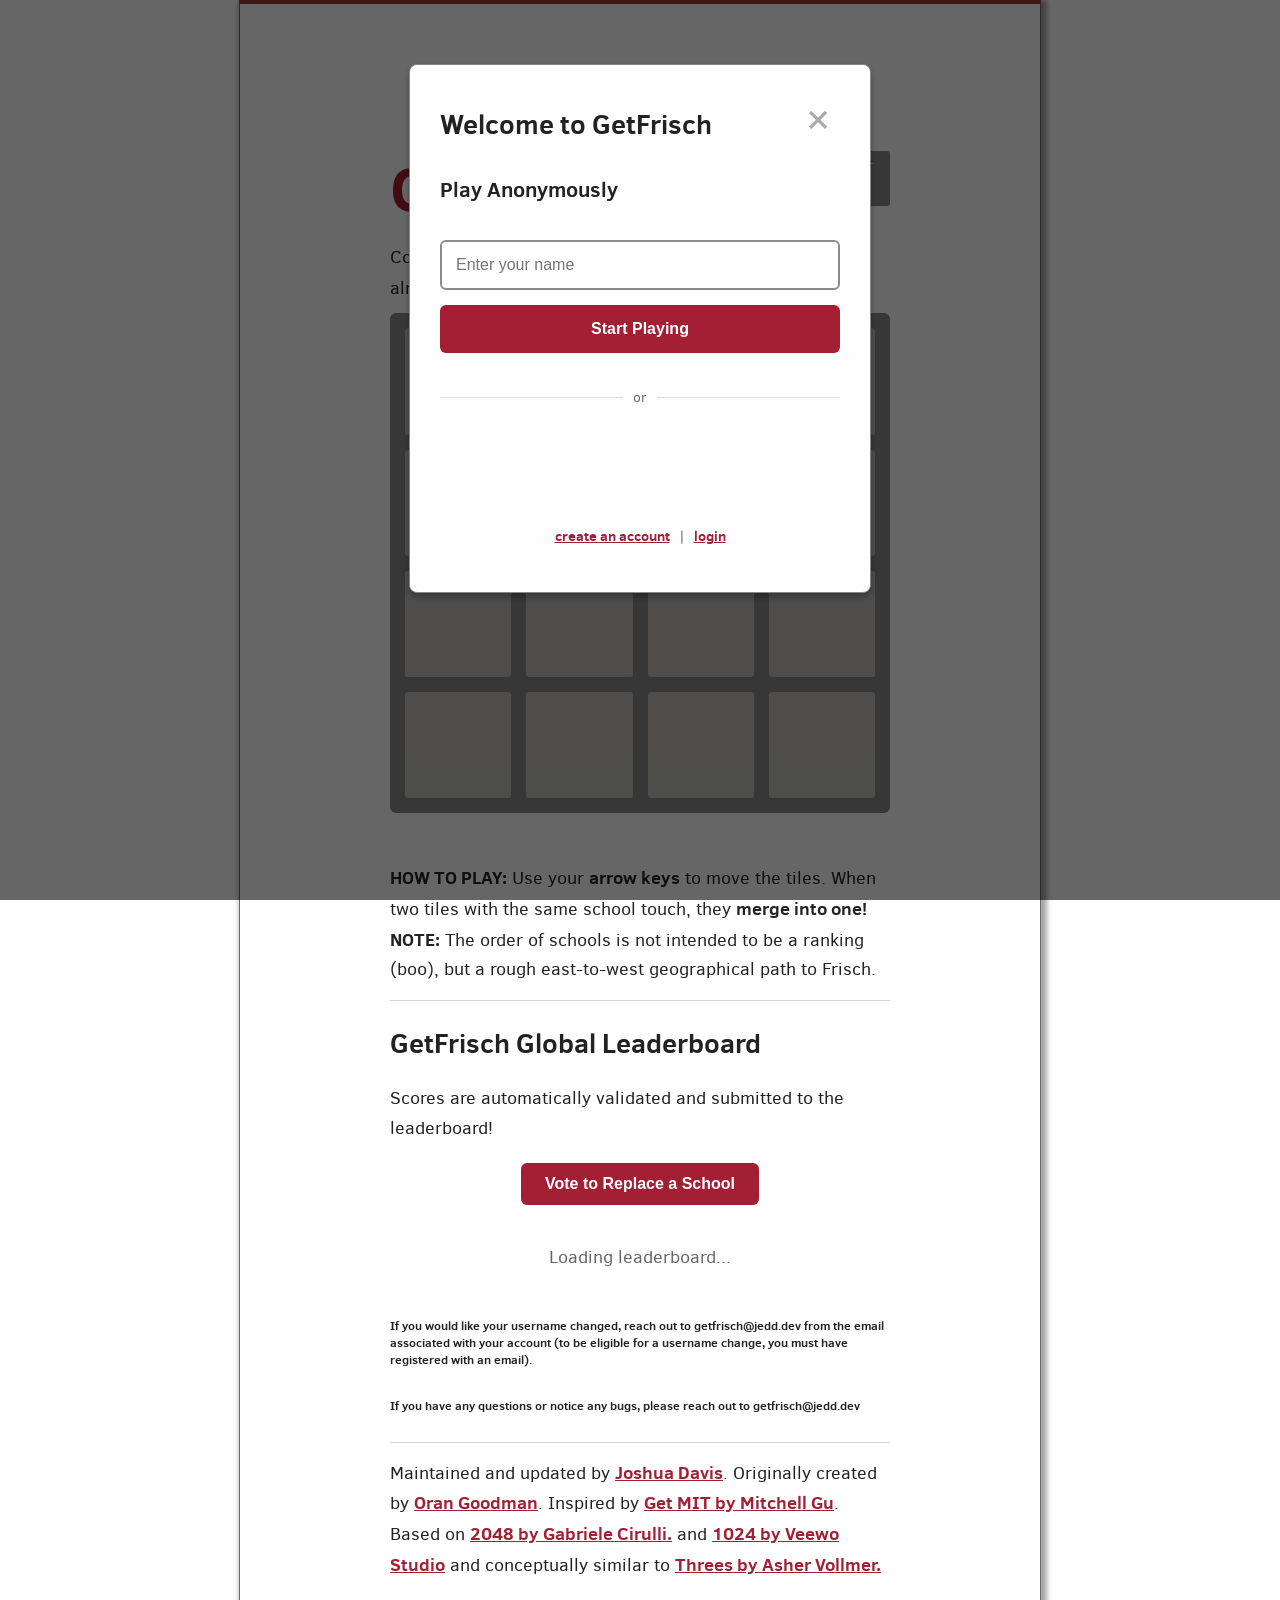
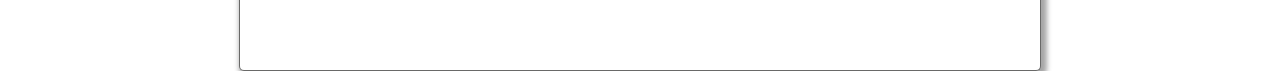
==== client/index.html @ 37ba83a3 "Add OpenGraph, Twitter Card meta tags and web app manifest Enable rich social sharing previews on Fa" ====
<!DOCTYPE html>
<html>
<head>
  <!-- Google tag (gtag.js) -->
  <script async src="https://www.googletagmanager.com/gtag/js?id=G-4Y07EC3TPZ"></script>

  <script>
    window.dataLayer = window.dataLayer || [];
    function gtag(){dataLayer.push(arguments);}
    gtag('js', new Date());

    gtag('config', 'G-4Y07EC3TPZ');
  </script>

  <meta charset="utf-8">
  <title>GetFrisch!</title>

  <!-- Primary Meta Tags -->
  <meta name="title" content="GetFrisch! - The Yeshiva League 2048 Game">
  <meta name="description" content="Combine Yeshiva League high schools in this 2048-style puzzle game. Merge tiles to reach the almighty Frisch! Compete on the leaderboard against other players.">
  <meta name="theme-color" content="#A31F34">

  <!-- Open Graph / Facebook -->
  <meta property="og:type" content="website">
  <meta property="og:url" content="https://getfrisch.com/">
  <meta property="og:title" content="GetFrisch! - The Yeshiva League 2048 Game">
  <meta property="og:description" content="Combine Yeshiva League high schools in this 2048-style puzzle game. Merge tiles to reach the almighty Frisch! Compete on the leaderboard.">
  <meta property="og:image" content="https://getfrisch.com/meta/og-image.png">
  <meta property="og:image:width" content="1200">
  <meta property="og:image:height" content="630">
  <meta property="og:image:alt" content="GetFrisch game board showing Yeshiva League school tiles in a 2048-style grid">
  <meta property="og:site_name" content="GetFrisch!">

  <!-- Twitter -->
  <meta property="twitter:card" content="summary_large_image">
  <meta property="twitter:url" content="https://getfrisch.com/">
  <meta property="twitter:title" content="GetFrisch! - The Yeshiva League 2048 Game">
  <meta property="twitter:description" content="Combine Yeshiva League high schools in this 2048-style puzzle game. Merge tiles to reach the almighty Frisch!">
  <meta property="twitter:image" content="https://getfrisch.com/meta/og-image.png">

  <link href="style/main.css" rel="stylesheet" type="text/css">
  <link rel="icon" type="image/x-icon" href="favicon.ico">
  <link rel="icon" type="image/png" sizes="192x192" href="meta/icon-192.png">
  <link rel="apple-touch-icon" sizes="180x180" href="meta/cougar.png">
  <link rel="manifest" href="site.webmanifest">
  <meta name="apple-mobile-web-app-capable" content="yes">

  <meta name="HandheldFriendly" content="True">
  <meta name="MobileOptimized" content="320">
  <meta name="viewport" content="width=device-width, initial-scale=1.0, maximum-scale=1.0, user-scalable=no, minimal-ui">
  <meta name="format-detection" content="telephone=no">

  <!-- Google Sign-In -->
  <script src="https://accounts.google.com/gsi/client" async defer></script>

  <style>
    /* Auth Modal Styles */
    .modal {
      display: none;
      position: fixed;
      z-index: 10000;
      left: 0;
      top: 0;
      width: 100%;
      height: 100%;
      overflow: auto;
      background-color: rgba(0,0,0,0.6);
      -webkit-overflow-scrolling: touch;
    }

    .modal-content {
      background-color: #fefefe;
      margin: 5% auto;
      padding: 30px;
      border: 1px solid #888;
      border-radius: 8px;
      width: 90%;
      max-width: 400px;
      box-shadow: 0 4px 6px rgba(0,0,0,0.3);
      max-height: 90vh;
      overflow-y: auto;
    }

    @media screen and (max-width: 520px) {
      .modal-content {
        margin: 2% auto;
        padding: 20px;
        width: 95%;
        max-height: 95vh;
      }
    }

    .close {
      color: #aaa;
      float: right;
      font-size: 32px;
      font-weight: bold;
      cursor: pointer;
      line-height: 20px;
      min-width: 44px;
      min-height: 44px;
      display: flex;
      align-items: center;
      justify-content: center;
    }

    .close:hover,
    .close:focus {
      color: #000;
    }

    @media screen and (max-width: 520px) {
      .close {
        font-size: 36px;
        min-width: 48px;
        min-height: 48px;
      }
    }

    .auth-form {
      display: flex;
      flex-direction: column;
      gap: 15px;
    }

    .auth-form input {
      padding: 14px;
      border: 2px solid #8A8B8C;
      border-radius: 6px;
      font-size: 16px;
      min-height: 44px;
      box-sizing: border-box;
    }

    .auth-form button {
      padding: 14px;
      background-color: #A31F34;
      color: white;
      border: none;
      border-radius: 6px;
      font-size: 16px;
      cursor: pointer;
      font-weight: bold;
      min-height: 48px;
      transition: background-color 0.2s;
    }

    .auth-form button:hover {
      background-color: #8A1829;
    }

    @media screen and (max-width: 520px) {
      .auth-form input {
        padding: 12px;
        font-size: 16px;
      }

      .auth-form button {
        padding: 14px;
        font-size: 16px;
      }

      .auth-form h3 {
        font-size: 20px;
        margin-top: 10px;
      }
    }

    .auth-toggle {
      text-align: center;
      margin-top: 15px;
      color: #666;
      font-size: 14px;
      line-height: 1.6;
    }

    .auth-toggle a {
      color: #A31F34;
      cursor: pointer;
      text-decoration: underline;
      padding: 5px;
      display: inline-block;
    }

    @media screen and (max-width: 520px) {
      .auth-toggle {
        font-size: 15px;
        line-height: 2;
      }

      .auth-toggle a {
        padding: 8px;
      }
    }

    .user-info {
      display: none;
      padding: 12px;
      background-color: rgba(238, 228, 218, 0.8);
      border-radius: 6px;
      margin-bottom: 15px;
      text-align: center;
    }

    .user-info-content {
      display: flex;
      align-items: center;
      justify-content: center;
      gap: 15px;
      flex-wrap: wrap;
    }

    .user-name-section {
      display: flex;
      align-items: center;
      gap: 5px;
    }

    .user-buttons-section {
      display: flex;
      gap: 10px;
    }

    .user-info .username {
      font-weight: bold;
      color: #A31F34;
      font-size: 16px;
    }

    .user-info .verified-badge {
      color: #4CAF50;
      margin-left: 5px;
    }

    .user-info button {
      padding: 6px 14px;
      background-color: #8A8B8C;
      color: white;
      border: none;
      border-radius: 4px;
      cursor: pointer;
      font-size: 14px;
      transition: background-color 0.2s;
    }

    .user-info button:hover {
      background-color: #6A6B6C;
    }

    .auth-buttons {
      display: flex;
      gap: 10px;
      justify-content: center;
      margin-bottom: 15px;
      flex-wrap: wrap;
    }

    .auth-buttons button {
      padding: 10px 20px;
      background-color: #A31F34;
      color: white;
      border: none;
      border-radius: 6px;
      cursor: pointer;
      font-size: 16px;
      font-weight: 600;
      transition: background-color 0.2s;
      min-height: 44px;
      min-width: 120px;
    }

    .auth-buttons button:hover {
      background-color: #8A1829;
    }

    @media screen and (max-width: 520px) {
      .user-info {
        font-size: 14px;
        padding: 10px;
      }

      .user-info-content {
        flex-direction: column;
        gap: 10px;
      }

      .user-name-section {
        width: 100%;
        justify-content: center;
      }

      .user-buttons-section {
        width: 100%;
        justify-content: center;
      }

      .user-info .username {
        font-size: 14px;
      }

      .user-info button {
        padding: 8px 12px;
        font-size: 13px;
      }

      .auth-buttons button {
        font-size: 14px;
        padding: 12px 18px;
      }
    }

    .error-message {
      color: #d32f2f;
      font-size: 14px;
      margin-top: 10px;
      text-align: center;
    }

    .leaderboard-table {
      width: 100%;
      border-collapse: collapse;
      margin-top: 20px;
    }

    .leaderboard-table th,
    .leaderboard-table td {
      padding: 12px;
      text-align: left;
      border-bottom: 1px solid #ddd;
      white-space: nowrap;
    }

    .leaderboard-table th {
      background-color: #A31F34;
      color: white;
      font-weight: bold;
    }

    .leaderboard-table tr:hover {
      background-color: #f5f5f5;
    }

    .leaderboard-table .rank {
      font-weight: bold;
      color: #A31F34;
    }

    .leaderboard-table .verified {
      color: #4CAF50;
      font-size: 12px;
      display: inline;
      margin-left: 4px;
    }

    .leaderboard-table .player-name {
      display: inline-flex;
      align-items: center;
      gap: 4px;
      flex-wrap: nowrap;
    }

    .leaderboard-table .best-tile {
      font-weight: 600;
      color: #A31F34;
      white-space: nowrap;
    }

    #leaderboard-container {
      margin-top: 20px;
      max-height: 500px;
      overflow-y: auto;
    }

    .loading {
      text-align: center;
      padding: 20px;
      color: #666;
    }

    /* Google Sign-In Styles */
    .auth-divider {
      display: flex;
      align-items: center;
      text-align: center;
      margin: 20px 0;
      color: #666;
    }

    .auth-divider::before,
    .auth-divider::after {
      content: '';
      flex: 1;
      border-bottom: 1px solid #ddd;
    }

    .auth-divider span {
      padding: 0 10px;
      font-size: 14px;
    }

    .google-signin-container {
      display: flex;
      justify-content: center;
      align-items: center;
      margin: 0;
      min-height: 48px;
      width: 100%;
    }

    /* Ensure Google button is sized properly and centered */
    .google-signin-container > div {
      width: 100% !important;
      max-width: 100% !important;
      height: 48px !important;
      display: flex !important;
      justify-content: center !important;
      align-items: center !important;
    }

    /* Force Google button iframe to fill container */
    .google-signin-container iframe {
      width: 100% !important;
      max-width: 100% !important;
      min-width: 100% !important;
      height: 48px !important;
      min-height: 48px !important;
    }

    /* Ensure the inner button element stretches full width */
    .google-signin-container div[role="button"] {
      width: 100% !important;
      max-width: 100% !important;
    }

    @media screen and (max-width: 520px) {
      .google-signin-container {
        margin: 0;
      }
    }

    /* Prevent double-tap zoom on buttons for mobile Safari */
    button, a, .close {
      touch-action: manipulation;
      -webkit-tap-highlight-color: rgba(0,0,0,0.1);
    }

    /* Smooth scrolling for modal on iOS */
    @supports (-webkit-overflow-scrolling: touch) {
      .modal-content {
        -webkit-overflow-scrolling: touch;
      }
    }
  </style>
</head>
<body>
  <!-- Auth Modal -->
  <div id="authModal" class="modal">
    <div class="modal-content">
      <div style="overflow: auto; margin-bottom: 10px;">
        <span class="close" onclick="closeAuthModal()">&times;</span>
        <h2 id="authTitle" style="margin: 0; padding-top: 10px;">Welcome to GetFrisch</h2>
      </div>

      <div id="authForms">
        <!-- Anonymous Login Form -->
        <div id="anonymousForm" class="auth-form">
          <h3>Play Anonymously</h3>
          <input type="text" id="anonUsername" placeholder="Enter your name" required>
          <button onclick="loginAnonymous()">Start Playing</button>

          <div class="auth-divider"><span>or</span></div>

          <div class="google-signin-container">
            <div id="googleButtonAnon"></div>
          </div>

          <div class="auth-toggle">
            <a onclick="showRegisterForm()">create an account</a> | <a onclick="showLoginForm()">login</a>
          </div>
        </div>

        <!-- Login Form -->
        <div id="loginForm" class="auth-form" style="display: none;">
          <h3>Login</h3>
          <input type="text" id="loginUsername" placeholder="Username" required>
          <input type="password" id="loginPassword" placeholder="Password" required>
          <button onclick="login()">Login</button>

          <div class="auth-divider"><span>or</span></div>

          <div class="google-signin-container">
            <div id="googleButtonLogin"></div>
          </div>

          <div class="auth-toggle">
            <a onclick="showAnonymousForm()">Play anonymously</a> | <a onclick="showRegisterForm()">Create account</a>
          </div>
        </div>

        <!-- Register Form -->
        <div id="registerForm" class="auth-form" style="display: none;">
          <h3>Create Account</h3>
          <input type="text" id="regUsername" placeholder="Username" required>
          <input type="email" id="regEmail" placeholder="Email (optional)">
          <input type="password" id="regPassword" placeholder="Password (min 6 chars)" required>
          <button onclick="register()">Create Account</button>

          <div class="auth-divider"><span>or</span></div>

          <div class="google-signin-container">
            <div id="googleButtonRegister"></div>
          </div>

          <div class="auth-toggle">
            <a onclick="showAnonymousForm()">Play anonymously</a> | <a onclick="showLoginForm()">Login</a>
          </div>
        </div>
      </div>

      <div id="authError" class="error-message"></div>
    </div>
  </div>

  <!-- Username Selection Modal for Google Sign-in -->
  <div id="usernameModal" class="modal" style="display: none;">
    <div class="modal-content">
      <h2>Choose Your Username</h2>
      <p style="color: #666; margin-bottom: 20px;">Welcome! Please choose a username for your account.</p>

      <div class="auth-form">
        <input type="text" id="googleUsername" placeholder="Enter username" required maxlength="20" onkeypress="if(event.key==='Enter') completeGoogleSignup()">
        <button onclick="completeGoogleSignup()">Continue</button>
        <div id="usernameError" class="error-message"></div>
      </div>
    </div>
  </div>

  <!-- School Selection Modal -->
  <div id="schoolModal" class="modal" style="display: none;">
    <div class="modal-content">
      <div style="overflow: auto; margin-bottom: 10px;">
        <span class="close" onclick="closeSchoolModal()">&times;</span>
        <h2 style="margin: 0; padding-top: 10px;">Set Your School</h2>
      </div>
      <p style="color: #666; margin-bottom: 20px;">This will be displayed on the leaderboard next to your name.</p>

      <div class="auth-form">
        <input type="text" id="schoolInput" placeholder="Enter your school name (max 15 chars)" maxlength="15" onkeypress="if(event.key==='Enter') saveSchool()">
        <button onclick="saveSchool()">Save</button>
        <button onclick="clearSchool()" style="background-color: #8A8B8C;">Clear School</button>
        <div id="schoolError" class="error-message"></div>
      </div>
    </div>
  </div>

  <div class="container">
    <!-- User Info Bar -->
    <div id="userInfo" class="user-info"></div>

    <div id="authButtons" class="auth-buttons">
      <button onclick="showAuthModal()">Login / Register</button>
    </div>

    <div class="heading">
      <h1 class="title">GetFrisch</h1>
      <div class="scores-container">
        <div class="score-container">0</div>
        <div class="best-container">0</div>
      </div>
    </div>
    <p class="game-intro">Combine other Yeshiva League High Schools to reach the <span onclick="document.body.style.background='url(img/petey.png)';">almighty <strong>Frisch!</strong></span></p>

    <div class="game-container" id="game">
      <div class="game-message">
        <p></p>
        <div class="lower">
	        <a class="keep-playing-button">Keep going</a>
          <a class="retry-button">Try again</a>
        </div>
      </div>

      <div class="grid-container">
        <div class="grid-row">
          <div class="grid-cell"></div>
          <div class="grid-cell"></div>
          <div class="grid-cell"></div>
          <div class="grid-cell"></div>
        </div>
        <div class="grid-row">
          <div class="grid-cell"></div>
          <div class="grid-cell"></div>
          <div class="grid-cell"></div>
          <div class="grid-cell"></div>
        </div>
        <div class="grid-row">
          <div class="grid-cell"></div>
          <div class="grid-cell"></div>
          <div class="grid-cell"></div>
          <div class="grid-cell"></div>
        </div>
        <div class="grid-row">
          <div class="grid-cell"></div>
          <div class="grid-cell"></div>
          <div class="grid-cell"></div>
          <div class="grid-cell"></div>
        </div>
      </div>

      <div class="tile-container">

      </div>
    </div>

    <p class="game-explanation">
      <strong class="important">How to play:</strong> Use your <strong>arrow keys</strong> to move the tiles. When two tiles with the same school touch, they <strong>merge into one!</strong>
      <br><strong class="important">Note:</strong> The order of schools is not intended to be a ranking (boo), but a rough east-to-west geographical path to Frisch.
    </p>
    <hr>
	  <h2 id="leaderboard-title">GetFrisch Global Leaderboard</h2>
	  <p>Scores are automatically validated and submitted to the leaderboard!</p>
	  <div style="text-align: center; margin: 20px 0;">
	    <button onclick="window.open('https://docs.google.com/forms/d/e/1FAIpQLSeSS8AC_Z0FrtSu4qS28rapr0WfIA7chX62vTNu-aUeAw3KYw/viewform?usp=dialog', '_blank')" style="padding: 12px 24px; background-color: #A31F34; color: white; border: none; border-radius: 6px; cursor: pointer; font-size: 16px; font-weight: 600; transition: background-color 0.2s;" onmouseover="this.style.backgroundColor='#8A1829'" onmouseout="this.style.backgroundColor='#A31F34'">Vote to Replace a School</button>
	  </div>
	  <div id="leaderboard-container">
	    <div class="loading">Loading leaderboard...</div>
	  </div>
      <h6>If you would like your username changed, reach out to getfrisch@jedd.dev from the email associated with your account (to be eligible for a username change, you must have registered with an email).</h6>
      <h6>If you have any questions or notice any bugs, please reach out to getfrisch@jedd.dev</h6>

    <hr>
    <p>
    Maintained and updated by <a href="https://github.com/JJJed">Joshua Davis</a>. Originally created by <a href="https://github.com/Oran-G">Oran Goodman</a>. Inspired by <a href="https://mitchgu.github.io/GetMIT/">Get MIT by Mitchell Gu</a>. Based on <a href="http://gabrielecirulli.com" target="_blank">2048 by Gabriele Cirulli.</a> and <a href="https://itunes.apple.com/us/app/1024!/id823499224" target="_blank">1024 by Veewo Studio</a> and conceptually similar to <a href="http://asherv.com/threes/" target="_blank">Threes by Asher Vollmer.</a>
    </p>
  </div>

  <!-- Socket.io for real-time leaderboard -->
  <script src="https://cdn.socket.io/4.5.4/socket.io.min.js"></script>

  <!-- Original game scripts -->
  <script src="js/animframe_polyfill.js"></script>
  <script src="js/tile_customizer.js"></script>
  <script src="js/keyboard_input_manager.js"></script>
  <script src="js/html_actuator.js"></script>
  <script src="js/grid.js"></script>
  <script src="js/tile.js"></script>
  <script src="js/local_score_manager.js"></script>
  <script src="js/account_score_manager.js"></script>

  <!-- New API client -->
  <script src="js/api_client.js"></script>

  <!-- Modified game manager -->
  <script src="js/game_manager.js"></script>
  <script src="js/application.js"></script>

  <!-- Remote Logger for debugging -->
  <script src="js/remote_logger.js"></script>

  <!-- Auth and Leaderboard handling -->
  <script src="js/auth_handler.js"></script>
  <script src="js/leaderboard_handler.js"></script>

  <!-- Debug utilities (for testing) - DISABLED IN PRODUCTION -->
  <!-- <script src="js/debug_utils.js"></script> -->
</body>
</html>
---- client/style/main.css ----
@import url(fonts/clear-sans.css);
html, body {
  margin: 0;
  padding: 0;
  background: url(https://scontent-a.xx.fbcdn.net/hphotos-prn2/t31.0-8/1502678_10100298599491097_828497142_o.jpg);
  background-attachment: fixed;
  -webkit-background-size: cover;
  -moz-background-size: cover;
  -o-background-size: cover;
  background-size: cover;
  color: black;
  color: #222;
  font-family: "Clear Sans", "Helvetica Neue", Arial, sans-serif;
  font-size: 18px; }

.heading:after {
  content: "";
  display: block;
  clear: both; }

h1.title {
  font-size: 64px;
  font-weight: bold;
  color: #A31F34;
  margin: 0;
  display: block;
  float: left; }

@-webkit-keyframes move-up {
  0% {
    top: 25px;
    opacity: 1; }

  100% {
    top: -50px;
    opacity: 0; } }

@-moz-keyframes move-up {
  0% {
    top: 25px;
    opacity: 1; }

  100% {
    top: -50px;
    opacity: 0; } }

@keyframes move-up {
  0% {
    top: 25px;
    opacity: 1; }

  100% {
    top: -50px;
    opacity: 0; } }

.scores-container {
  float: right;
  text-align: right; }

.score-container, .best-container {
  position: relative;
  display: inline-block;
  background: #8A8B8C;
  padding: 15px 25px;
  font-size: 20px;
  height: 25px;
  line-height: 47px;
  font-weight: bold;
  border-radius: 3px;
  color: white;
  margin-top: 8px;
  text-align: center; }
  .score-container:after, .best-container:after {
    position: absolute;
    width: 100%;
    top: 10px;
    left: 0;
    text-transform: uppercase;
    font-size: 13px;
    line-height: 13px;
    text-align: center;
    color: #eee4da; }
  .score-container .score-addition, .best-container .score-addition {
    position: absolute;
    right: 30px;
    color: red;
    font-size: 25px;
    line-height: 25px;
    font-weight: bold;
    color: rgba(119, 110, 101, 0.9);
    z-index: 100;
    -webkit-animation: move-up 600ms ease-in;
    -moz-animation: move-up 600ms ease-in;
    animation: move-up 600ms ease-in;
    -webkit-animation-fill-mode: both;
    -moz-animation-fill-mode: both;
    animation-fill-mode: both; }

.score-container:after {
  content: "Score"; }

.best-container:after {
  content: "Best"; }

p {
  margin-top: 0;
  margin-bottom: 10px;
  line-height: 1.65; }

a {
  color: #A31F34;
  font-weight: bold;
  text-decoration: underline;
  cursor: pointer; }

strong.important {
  text-transform: uppercase; }

hr {
  border: none;
  border-bottom: 1px solid #d8d4d0;
  margin: 15px 0; }

.container {
  padding: 80px 150px;
  background: #fff;
  border: 1px solid #696968;
  border-top: 4px solid #9d3c3c;
  border-radius: 0px 0px 5px 5px;
  -moz-border-radius: 0px 0px 5px 5px;
  -webkit-box-shadow: 3px 3px 5px 3px rgba(0, 0, 0, 0.35);
  box-shadow: 3px 3px 5px 3px rgba(0, 0, 0, 0.35);
  width: 90%;
  margin: 0 auto;
  max-width: 500px;}

@-webkit-keyframes fade-in {
  0% {
    opacity: 0; }

  100% {
    opacity: 1; } }

@-moz-keyframes fade-in {
  0% {
    opacity: 0; }

  100% {
    opacity: 1; } }

@keyframes fade-in {
  0% {
    opacity: 0; }

  100% {
    opacity: 1; } }

.game-container {
  position: relative;
  padding: 15px;
  cursor: default;
  -webkit-touch-callout: none;
  -webkit-user-select: none;
  -moz-user-select: none;
  background: #8A8B8C;
  border-radius: 6px;
  width: 500px;
  height: 500px;
  -webkit-box-sizing: border-box;
  -moz-box-sizing: border-box;
  box-sizing: border-box; }
  .game-container .game-message {
    display: none;
    position: absolute;
    top: 0;
    right: 0;
    bottom: 0;
    left: 0;
    background: rgba(238, 228, 218, 0.5);
    z-index: 100;
    text-align: center;
    -webkit-animation: fade-in 800ms ease 1200ms;
    -moz-animation: fade-in 800ms ease 1200ms;
    animation: fade-in 800ms ease 1200ms;
    -webkit-animation-fill-mode: both;
    -moz-animation-fill-mode: both;
    animation-fill-mode: both; }
    .game-container .game-message p {
      font-size: 60px;
      font-weight: bold;
      height: 60px;
      line-height: 60px;
      margin-top: 222px; }
    .game-container .game-message .lower {
      display: block;
      margin-top: 59px; }
    .game-container .game-message a {
      display: inline-block;
      background: #8f7a66;
      border-radius: 3px;
      padding: 0 20px;
      text-decoration: none;
      color: #f9f6f2;
      height: 40px;
      line-height: 42px;
      margin-left: 9px; }
      .game-container .game-message a.keep-playing-button {
        display: none; }
    .game-container .game-message.game-won {
      background: rgba(237, 194, 46, 0.5);
      color: #f9f6f2; }
      .game-container .game-message.game-won a.keep-playing-button {
        display: inline-block; }
    .game-container .game-message.game-won, .game-container .game-message.game-over {
      display: block; }

.grid-container {
  position: absolute;
  z-index: 1; }

.grid-row {
  margin-bottom: 15px; }
  .grid-row:last-child {
    margin-bottom: 0; }
  .grid-row:after {
    content: "";
    display: block;
    clear: both; }

.grid-cell {
  width: 106.25px;
  height: 106.25px;
  margin-right: 15px;
  float: left;
  border-radius: 3px;
  background: #C2C0BF; }
  .grid-cell:last-child {
    margin-right: 0; }

.tile-container {
  position: absolute;
  z-index: 2; }

.tile, .tile .tile-inner {
  width: 107px;
  height: 107px;
  line-height: 116.25px; }
.tile.tile-position-1-1 {
  -webkit-transform: translate(0px, 0px);
  -moz-transform: translate(0px, 0px);
  transform: translate(0px, 0px); }
.tile.tile-position-1-2 {
  -webkit-transform: translate(0px, 121px);
  -moz-transform: translate(0px, 121px);
  transform: translate(0px, 121px); }
.tile.tile-position-1-3 {
  -webkit-transform: translate(0px, 242px);
  -moz-transform: translate(0px, 242px);
  transform: translate(0px, 242px); }
.tile.tile-position-1-4 {
  -webkit-transform: translate(0px, 363px);
  -moz-transform: translate(0px, 363px);
  transform: translate(0px, 363px); }
.tile.tile-position-2-1 {
  -webkit-transform: translate(121px, 0px);
  -moz-transform: translate(121px, 0px);
  transform: translate(121px, 0px); }
.tile.tile-position-2-2 {
  -webkit-transform: translate(121px, 121px);
  -moz-transform: translate(121px, 121px);
  transform: translate(121px, 121px); }
.tile.tile-position-2-3 {
  -webkit-transform: translate(121px, 242px);
  -moz-transform: translate(121px, 242px);
  transform: translate(121px, 242px); }
.tile.tile-position-2-4 {
  -webkit-transform: translate(121px, 363px);
  -moz-transform: translate(121px, 363px);
  transform: translate(121px, 363px); }
.tile.tile-position-3-1 {
  -webkit-transform: translate(242px, 0px);
  -moz-transform: translate(242px, 0px);
  transform: translate(242px, 0px); }
.tile.tile-position-3-2 {
  -webkit-transform: translate(242px, 121px);
  -moz-transform: translate(242px, 121px);
  transform: translate(242px, 121px); }
.tile.tile-position-3-3 {
  -webkit-transform: translate(242px, 242px);
  -moz-transform: translate(242px, 242px);
  transform: translate(242px, 242px); }
.tile.tile-position-3-4 {
  -webkit-transform: translate(242px, 363px);
  -moz-transform: translate(242px, 363px);
  transform: translate(242px, 363px); }
.tile.tile-position-4-1 {
  -webkit-transform: translate(363px, 0px);
  -moz-transform: translate(363px, 0px);
  transform: translate(363px, 0px); }
.tile.tile-position-4-2 {
  -webkit-transform: translate(363px, 121px);
  -moz-transform: translate(363px, 121px);
  transform: translate(363px, 121px); }
.tile.tile-position-4-3 {
  -webkit-transform: translate(363px, 242px);
  -moz-transform: translate(363px, 242px);
  transform: translate(363px, 242px); }
.tile.tile-position-4-4 {
  -webkit-transform: translate(363px, 363px);
  -moz-transform: translate(363px, 363px);
  transform: translate(363px, 363px); }

.tile {
  position: absolute;
  -webkit-transition: 100ms ease-in-out;
  -moz-transition: 100ms ease-in-out;
  transition: 100ms ease-in-out;
  -webkit-transition-property: -webkit-transform;
  -moz-transition-property: -moz-transform;
  transition-property: transform; }
  .tile .tile-inner {
    border-radius: 3px;
    background: #eee4da;
    text-align: center;
    font-weight: bold;
    z-index: 10;
    font-size: 55px; }
  .tile.tile-2 .tile-inner {
    background: #fff url('../img/drs.png');
    background-size: cover;
    box-shadow: 0 0 30px 10px rgba(243, 215, 116, 0), inset 0 0 0 1px rgba(255, 255, 255, 0); }
  .tile.tile-4 .tile-inner {
    background: #fff url('../img/ska.png');
    background-size: cover;
    box-shadow: 0 0 30px 10px rgba(243, 215, 116, 0), inset 0 0 0 1px rgba(255, 255, 255, 0); }
  .tile.tile-8 .tile-inner {
    background: #fff url('../img/haftr.jpg');
    background-size: cover; }
  .tile.tile-16 .tile-inner {
    background: #fff url('../img/heschel.png');
    background-size: cover; }
  .tile.tile-32 .tile-inner {
    background: #fff url('../img/mta.jpg');
    background-size: cover; }
  .tile.tile-64 .tile-inner {
    background: #fff url('../img/maayanot.png');
    background-size: cover; }
  .tile.tile-128 .tile-inner {
    background: #fff url('../img/tabc.png');
    background-size: cover;
    box-shadow: 0 0 30px 10px rgba(243, 215, 116, 0.2381), inset 0 0 0 1px rgba(255, 255, 255, 0.14286);
    font-size: 45px; }
    @media screen and (max-width: 520px) {
      .tile.tile-128 .tile-inner {
        font-size: 25px; } }
  .tile.tile-256 .tile-inner {
    background: #fff url('../img/kushner.jpg');
    background-size: cover;
    box-shadow: 0 0 30px 10px rgba(243, 215, 116, 0.31746), inset 0 0 0 1px rgba(255, 255, 255, 0.19048);
    font-size: 45px; }
    @media screen and (max-width: 520px) {
      .tile.tile-256 .tile-inner {
        font-size: 25px; } }
  .tile.tile-512 .tile-inner {
    background: #fff url('../img/sar.jpg');
    background-size: cover;
    box-shadow: 0 0 30px 10px rgba(243, 215, 116, 0.39683), inset 0 0 0 1px rgba(255, 255, 255, 0.2381);
    font-size: 45px; }
    @media screen and (max-width: 520px) {
      .tile.tile-512 .tile-inner {
        font-size: 25px; } }
  .tile.tile-1024 .tile-inner {
    background: #fff url('../img/ramaz.png');
    background-size: cover;
    box-shadow: 0 0 30px 10px rgba(243, 215, 116, 0.47619), inset 0 0 0 1px rgba(255, 255, 255, 0.28571);
    font-size: 35px; }
    @media screen and (max-width: 520px) {
      .tile.tile-1024 .tile-inner {
        font-size: 15px; } }
  .tile.tile-2048 .tile-inner {
    background: #fff url('../img/frisch.png');
    background-size: cover;
    box-shadow: 0 0 30px 10px rgba(243, 215, 116, 0.55556), inset 0 0 0 1px rgba(255, 255, 255, 0.33333);
    font-size: 35px; }
    @media screen and (max-width: 520px) {
      .tile.tile-2048 .tile-inner {
        font-size: 15px; } }
  .tile.tile-4096 .tile-inner {
    background: #fff url('../img/ciner.jpg');
    background-size: cover;
    box-shadow: 0 0 30px 10px rgba(243, 215, 116, 0.740746), inset 0 0 0 1px rgba(255, 255, 255, 0.44443);
    font-size: 35px; }
    @media screen and (max-width: 520px) {
      .tile.tile-4096 .tile-inner {
        font-size: 15px; } }
  .tile.tile-8192 .tile-inner {
    background: #fff url('../img/idf.jpg');
    background-size: cover;
    box-shadow: 0 0 30px 10px rgba(243, 215, 116, 0.987661), inset 0 0 0 1px rgba(255, 255, 255, 0.59257);
    font-size: 35px; }
    @media screen and (max-width: 520px) {
      .tile.tile-8192 .tile-inner {
        font-size: 15px; } }
  .tile.tile-super .tile-inner {
    background: #fff url('../img/israel.png');
    background-size: cover;
    font-size: 30px; }
    @media screen and (max-width: 520px) {
      .tile.tile-super .tile-inner {
        font-size: 10px; } }

@-webkit-keyframes appear {
  0% {
    opacity: 0;
    -webkit-transform: scale(0);
    -moz-transform: scale(0);
    transform: scale(0); }

  100% {
    opacity: 1;
    -webkit-transform: scale(1);
    -moz-transform: scale(1);
    transform: scale(1); } }

@-moz-keyframes appear {
  0% {
    opacity: 0;
    -webkit-transform: scale(0);
    -moz-transform: scale(0);
    transform: scale(0); }

  100% {
    opacity: 1;
    -webkit-transform: scale(1);
    -moz-transform: scale(1);
    transform: scale(1); } }

@keyframes appear {
  0% {
    opacity: 0;
    -webkit-transform: scale(0);
    -moz-transform: scale(0);
    transform: scale(0); }

  100% {
    opacity: 1;
    -webkit-transform: scale(1);
    -moz-transform: scale(1);
    transform: scale(1); } }

.tile-new .tile-inner {
  -webkit-animation: appear 200ms ease 100ms;
  -moz-animation: appear 200ms ease 100ms;
  animation: appear 200ms ease 100ms;
  -webkit-animation-fill-mode: backwards;
  -moz-animation-fill-mode: backwards;
  animation-fill-mode: backwards; }

@-webkit-keyframes pop {
  0% {
    -webkit-transform: scale(0);
    -moz-transform: scale(0);
    transform: scale(0); }

  50% {
    -webkit-transform: scale(1.2);
    -moz-transform: scale(1.2);
    transform: scale(1.2); }

  100% {
    -webkit-transform: scale(1);
    -moz-transform: scale(1);
    transform: scale(1); } }

@-moz-keyframes pop {
  0% {
    -webkit-transform: scale(0);
    -moz-transform: scale(0);
    transform: scale(0); }

  50% {
    -webkit-transform: scale(1.2);
    -moz-transform: scale(1.2);
    transform: scale(1.2); }

  100% {
    -webkit-transform: scale(1);
    -moz-transform: scale(1);
    transform: scale(1); } }

@keyframes pop {
  0% {
    -webkit-transform: scale(0);
    -moz-transform: scale(0);
    transform: scale(0); }

  50% {
    -webkit-transform: scale(1.2);
    -moz-transform: scale(1.2);
    transform: scale(1.2); }

  100% {
    -webkit-transform: scale(1);
    -moz-transform: scale(1);
    transform: scale(1); } }

.tile-merged .tile-inner {
  z-index: 20;
  -webkit-animation: pop 200ms ease 100ms;
  -moz-animation: pop 200ms ease 100ms;
  animation: pop 200ms ease 100ms;
  -webkit-animation-fill-mode: backwards;
  -moz-animation-fill-mode: backwards;
  animation-fill-mode: backwards; }

.game-intro {
  margin: 10px 0; }

.game-explanation {
  margin-top: 50px; }

@media screen and (max-width: 850px) {
  html, body {
    font-size: 15px; }

  body {
    padding: 0 20px; }

  h1.title {
    font-size: 36px;
    margin-top: 5px; }

  .container {
    width: 280px;
    margin: 0 auto;
    padding: 50px; }

  .score-container, .best-container {
    margin-top: 0;
    padding: 10px 8px;
    font-size: inherit;
    min-width: 40px; }

  .heading {
    margin-bottom: 10px; }

  .game-container {
    
    position: relative;
    padding: 10px;
    cursor: default;
    -webkit-touch-callout: none;
    -webkit-user-select: none;
    -moz-user-select: none;
    border-radius: 6px;
    width: 280px;
    height: 280px;
    -webkit-box-sizing: border-box;
    -moz-box-sizing: border-box;
    box-sizing: border-box; }
    .game-container .game-message {
      display: none;
      position: absolute;
      top: 0;
      right: 0;
      bottom: 0;
      left: 0;
      background: rgba(238, 228, 218, 0.5);
      z-index: 100;
      text-align: center;
      -webkit-animation: fade-in 800ms ease 1200ms;
      -moz-animation: fade-in 800ms ease 1200ms;
      animation: fade-in 800ms ease 1200ms;
      -webkit-animation-fill-mode: both;
      -moz-animation-fill-mode: both;
      animation-fill-mode: both; }
      .game-container .game-message p {
        font-size: 60px;
        font-weight: bold;
        height: 60px;
        line-height: 60px;
        margin-top: 222px; }
      .game-container .game-message .lower {
        display: block;
        margin-top: 59px; }
      .game-container .game-message a {
        display: inline-block;
        background: #8f7a66;
        border-radius: 3px;
        padding: 0 20px;
        text-decoration: none;
        color: #f9f6f2;
        height: 40px;
        line-height: 42px;
        margin-left: 9px; }
        .game-container .game-message a.keep-playing-button {
          display: none; }
      .game-container .game-message.game-won {
        background: rgba(237, 194, 46, 0.5);
        color: #f9f6f2; }
        .game-container .game-message.game-won a.keep-playing-button {
          display: inline-block; }
      .game-container .game-message.game-won, .game-container .game-message.game-over {
        display: block; }

  .grid-container {
    position: absolute;
    z-index: 1; }

  .grid-row {
    margin-bottom: 10px; }
    .grid-row:last-child {
      margin-bottom: 0; }
    .grid-row:after {
      content: "";
      display: block;
      clear: both; }

  .grid-cell {
    width: 57.5px;
    height: 57.5px;
    margin-right: 10px;
    float: left;
    border-radius: 3px; }
    .grid-cell:last-child {
      margin-right: 0; }

  .tile-container {
    position: absolute;
    z-index: 2; }

  .tile, .tile .tile-inner {
    width: 58px;
    height: 58px;
    line-height: 67.5px; }
  .tile.tile-position-1-1 {
    -webkit-transform: translate(0px, 0px);
    -moz-transform: translate(0px, 0px);
    transform: translate(0px, 0px); }
  .tile.tile-position-1-2 {
    -webkit-transform: translate(0px, 67px);
    -moz-transform: translate(0px, 67px);
    transform: translate(0px, 67px); }
  .tile.tile-position-1-3 {
    -webkit-transform: translate(0px, 135px);
    -moz-transform: translate(0px, 135px);
    transform: translate(0px, 135px); }
  .tile.tile-position-1-4 {
    -webkit-transform: translate(0px, 202px);
    -moz-transform: translate(0px, 202px);
    transform: translate(0px, 202px); }
  .tile.tile-position-2-1 {
    -webkit-transform: translate(67px, 0px);
    -moz-transform: translate(67px, 0px);
    transform: translate(67px, 0px); }
  .tile.tile-position-2-2 {
    -webkit-transform: translate(67px, 67px);
    -moz-transform: translate(67px, 67px);
    transform: translate(67px, 67px); }
  .tile.tile-position-2-3 {
    -webkit-transform: translate(67px, 135px);
    -moz-transform: translate(67px, 135px);
    transform: translate(67px, 135px); }
  .tile.tile-position-2-4 {
    -webkit-transform: translate(67px, 202px);
    -moz-transform: translate(67px, 202px);
    transform: translate(67px, 202px); }
  .tile.tile-position-3-1 {
    -webkit-transform: translate(135px, 0px);
    -moz-transform: translate(135px, 0px);
    transform: translate(135px, 0px); }
  .tile.tile-position-3-2 {
    -webkit-transform: translate(135px, 67px);
    -moz-transform: translate(135px, 67px);
    transform: translate(135px, 67px); }
  .tile.tile-position-3-3 {
    -webkit-transform: translate(135px, 135px);
    -moz-transform: translate(135px, 135px);
    transform: translate(135px, 135px); }
  .tile.tile-position-3-4 {
    -webkit-transform: translate(135px, 202px);
    -moz-transform: translate(135px, 202px);
    transform: translate(135px, 202px); }
  .tile.tile-position-4-1 {
    -webkit-transform: translate(202px, 0px);
    -moz-transform: translate(202px, 0px);
    transform: translate(202px, 0px); }
  .tile.tile-position-4-2 {
    -webkit-transform: translate(202px, 67px);
    -moz-transform: translate(202px, 67px);
    transform: translate(202px, 67px); }
  .tile.tile-position-4-3 {
    -webkit-transform: translate(202px, 135px);
    -moz-transform: translate(202px, 135px);
    transform: translate(202px, 135px); }
  .tile.tile-position-4-4 {
    -webkit-transform: translate(202px, 202px);
    -moz-transform: translate(202px, 202px);
    transform: translate(202px, 202px); }

  .game-container {
    margin-top: 20px; }

  .tile .tile-inner {
    font-size: 35px; }

  .game-message p {
    font-size: 30px !important;
    height: 30px !important;
    line-height: 30px !important;
    margin-top: 90px !important; }
  .game-message .lower {
    margin-top: 30px !important; } }
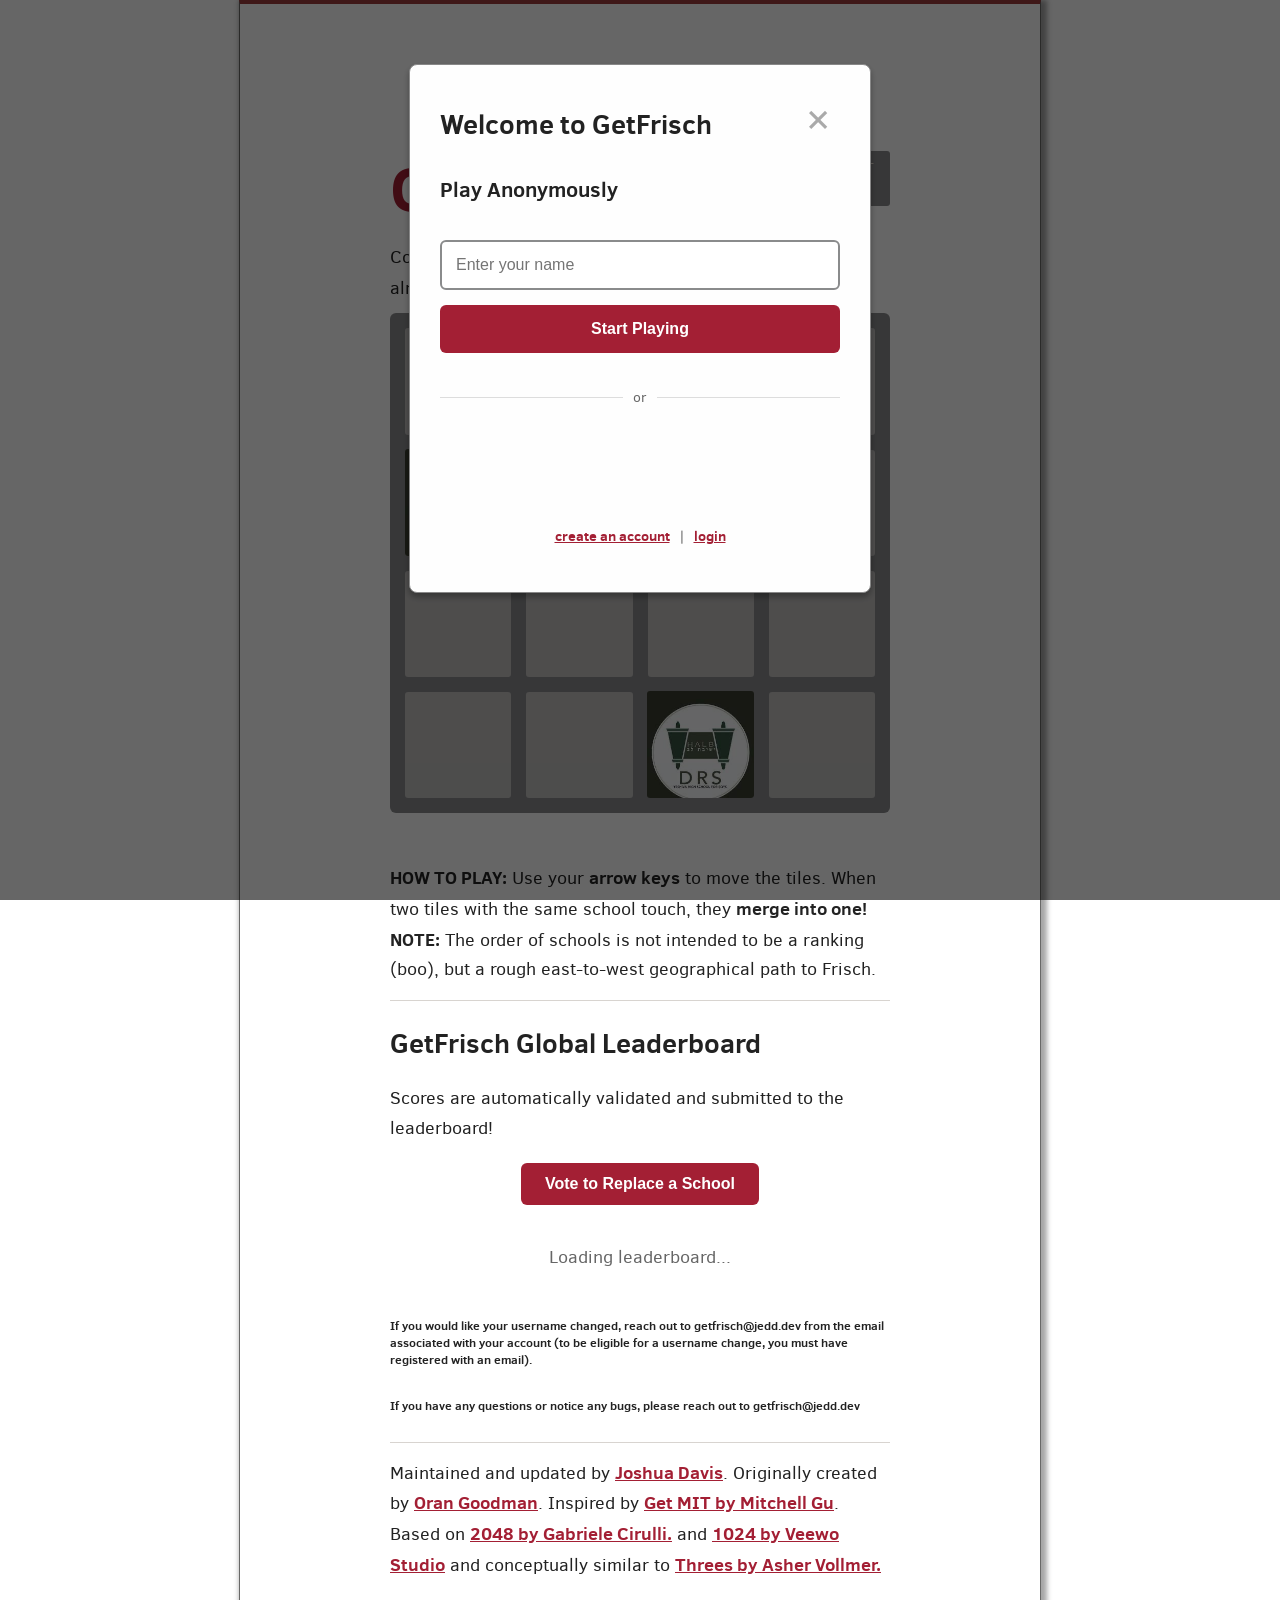
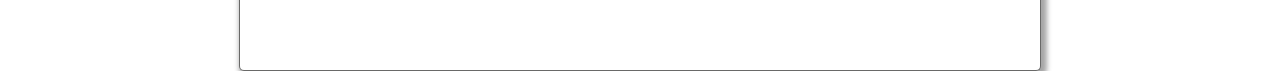
==== commit 624ee4b1: "Update OG meta tags: correct URL, title, and refreshed images - Change domain from getfrisch.com to " ====
--- a/client/index.html
+++ b/client/index.html
@@ -13,30 +13,30 @@
   </script>
 
   <meta charset="utf-8">
-  <title>GetFrisch!</title>
+  <title>GetFrisch! - Combine Schools in the Yeshiva League 2048 Game</title>
 
   <!-- Primary Meta Tags -->
-  <meta name="title" content="GetFrisch! - The Yeshiva League 2048 Game">
+  <meta name="title" content="GetFrisch! - Combine Schools in the Yeshiva League 2048 Game">
   <meta name="description" content="Combine Yeshiva League high schools in this 2048-style puzzle game. Merge tiles to reach the almighty Frisch! Compete on the leaderboard against other players.">
   <meta name="theme-color" content="#A31F34">
 
   <!-- Open Graph / Facebook -->
   <meta property="og:type" content="website">
-  <meta property="og:url" content="https://getfrisch.com/">
-  <meta property="og:title" content="GetFrisch! - The Yeshiva League 2048 Game">
+  <meta property="og:url" content="https://getfrisch.jedd.dev/">
+  <meta property="og:title" content="GetFrisch! - Combine Schools in the Yeshiva League 2048 Game">
   <meta property="og:description" content="Combine Yeshiva League high schools in this 2048-style puzzle game. Merge tiles to reach the almighty Frisch! Compete on the leaderboard.">
-  <meta property="og:image" content="https://getfrisch.com/meta/og-image.png">
+  <meta property="og:image" content="https://getfrisch.jedd.dev/meta/og-image.png">
   <meta property="og:image:width" content="1200">
   <meta property="og:image:height" content="630">
-  <meta property="og:image:alt" content="GetFrisch game board showing Yeshiva League school tiles in a 2048-style grid">
+  <meta property="og:image:alt" content="GetFrisch game board showing Yeshiva League school tiles in a 2048-style grid with a Play Now call to action">
   <meta property="og:site_name" content="GetFrisch!">
 
   <!-- Twitter -->
   <meta property="twitter:card" content="summary_large_image">
-  <meta property="twitter:url" content="https://getfrisch.com/">
-  <meta property="twitter:title" content="GetFrisch! - The Yeshiva League 2048 Game">
+  <meta property="twitter:url" content="https://getfrisch.jedd.dev/">
+  <meta property="twitter:title" content="GetFrisch! - Combine Schools in the Yeshiva League 2048 Game">
   <meta property="twitter:description" content="Combine Yeshiva League high schools in this 2048-style puzzle game. Merge tiles to reach the almighty Frisch!">
-  <meta property="twitter:image" content="https://getfrisch.com/meta/og-image.png">
+  <meta property="twitter:image" content="https://getfrisch.jedd.dev/meta/og-image.png">
 
   <link href="style/main.css" rel="stylesheet" type="text/css">
   <link rel="icon" type="image/x-icon" href="favicon.ico">
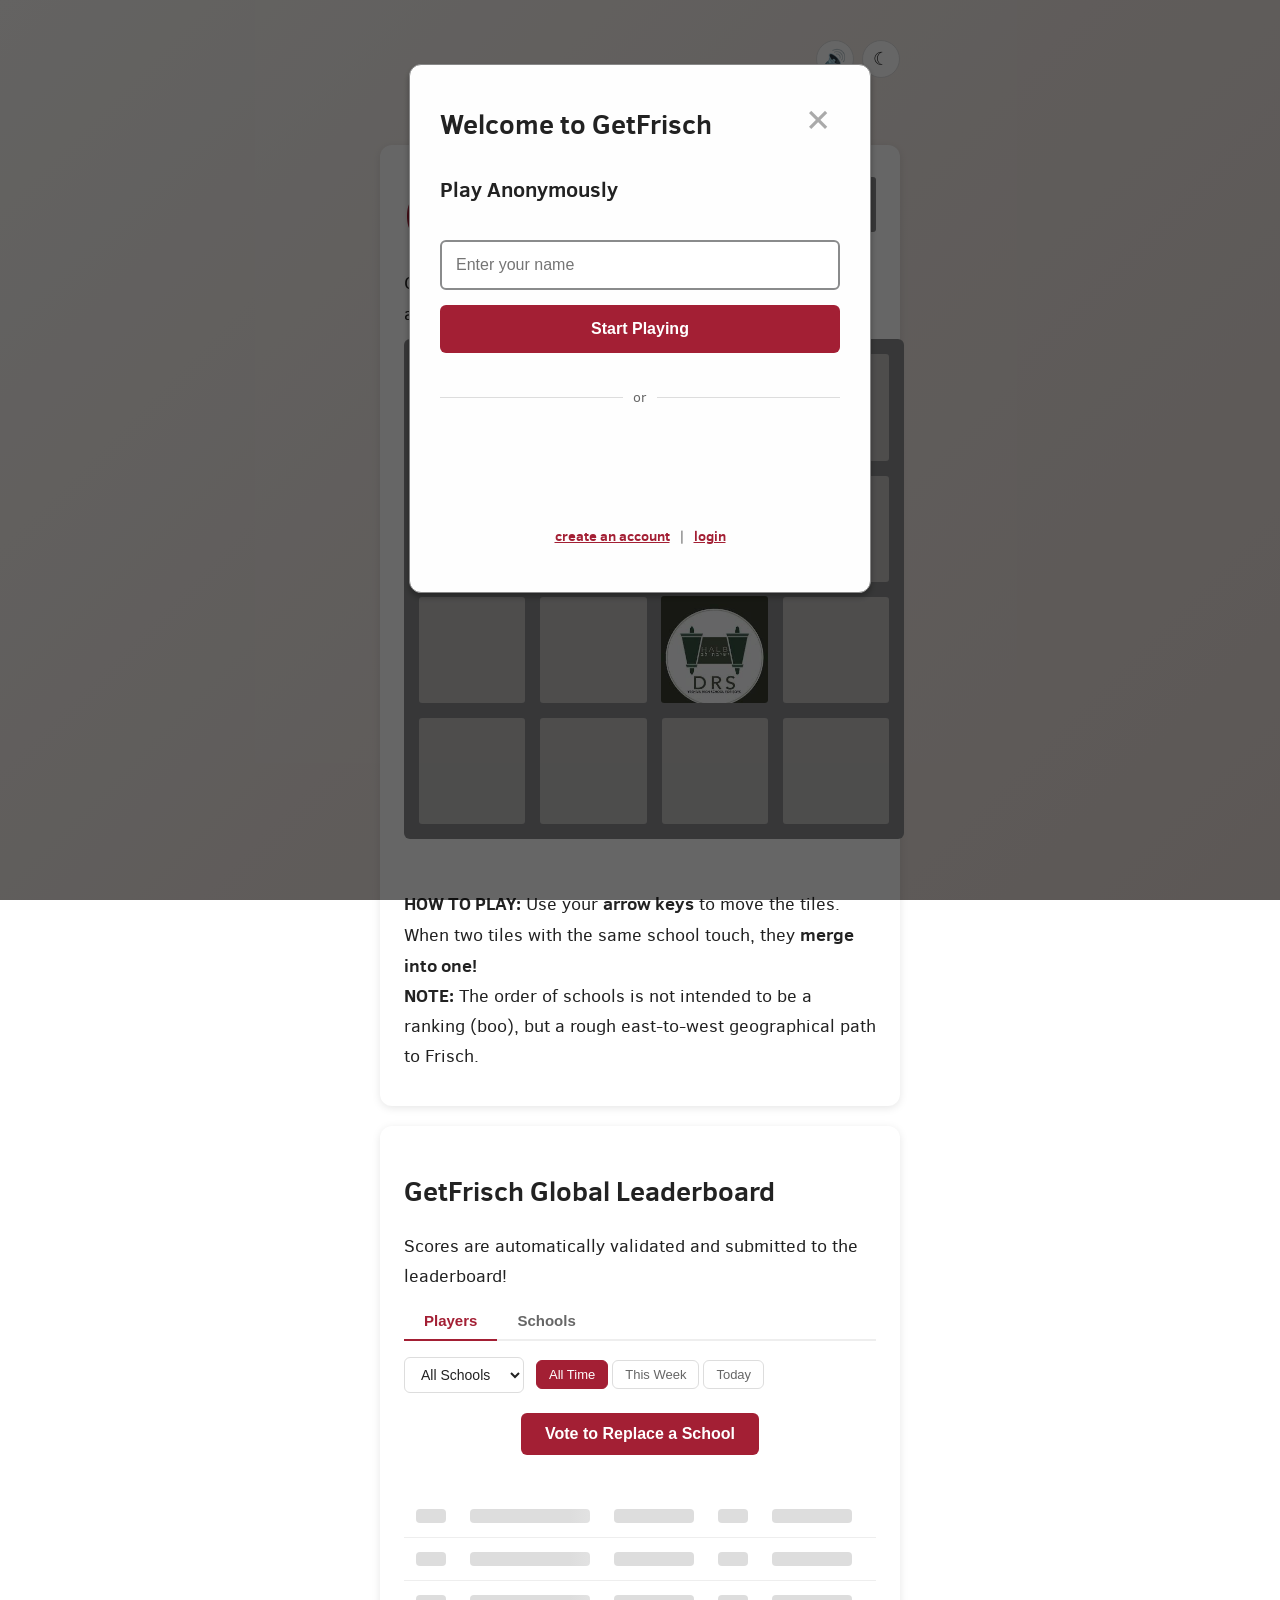
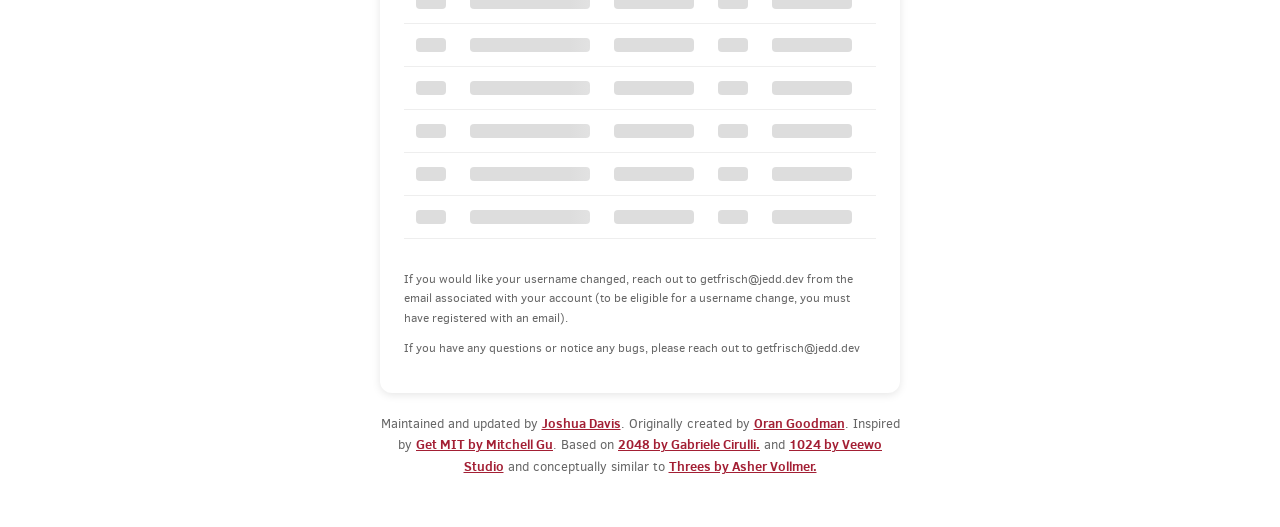
==== commit bbb2fcac: "UI/UX refresh: Phases 1-3 + dark mode color fixes Phase 1 (Foundation): - CSS custom properties syst" ====
--- a/client/index.html
+++ b/client/index.html
@@ -49,6 +49,30 @@
   <meta name="MobileOptimized" content="320">
   <meta name="viewport" content="width=device-width, initial-scale=1.0, maximum-scale=1.0, user-scalable=no, minimal-ui">
   <meta name="format-detection" content="telephone=no">
+
+  <!-- Dark mode init (in head to prevent flash) -->
+  <script>
+    (function() {
+      var pref = localStorage.getItem('darkMode');
+      if (pref === 'true') document.documentElement.classList.add('dark');
+    })();
+
+    function toggleDarkMode() {
+      var html = document.documentElement;
+      var isDark = html.classList.toggle('dark');
+      localStorage.setItem('darkMode', isDark);
+      var icon = document.getElementById('darkModeIcon');
+      if (icon) icon.innerHTML = isDark ? '&#x2600;' : '&#x263E;';
+    }
+
+    document.addEventListener('DOMContentLoaded', function() {
+      if (document.documentElement.classList.contains('dark')) {
+        var icon = document.getElementById('darkModeIcon');
+        if (icon) icon.innerHTML = '&#x2600;';
+      }
+      if (typeof GameAudio !== 'undefined') GameAudio.init();
+    });
+  </script>
 
   <!-- Google Sign-In -->
   <script src="https://accounts.google.com/gsi/client" async defer></script>
@@ -69,14 +93,14 @@
     }
 
     .modal-content {
-      background-color: #fefefe;
+      background-color: var(--color-modal-bg);
       margin: 5% auto;
       padding: 30px;
-      border: 1px solid #888;
-      border-radius: 8px;
+      border: 1px solid var(--color-modal-border);
+      border-radius: var(--radius-md);
       width: 90%;
       max-width: 400px;
-      box-shadow: 0 4px 6px rgba(0,0,0,0.3);
+      box-shadow: var(--shadow-modal);
       max-height: 90vh;
       overflow-y: auto;
     }
@@ -91,7 +115,7 @@
     }
 
     .close {
-      color: #aaa;
+      color: var(--color-close);
       float: right;
       font-size: 32px;
       font-weight: bold;
@@ -106,7 +130,9 @@
 
     .close:hover,
     .close:focus {
-      color: #000;
+      color: var(--color-close-hover);
+      outline: 2px solid var(--color-primary);
+      outline-offset: 2px;
     }
 
     @media screen and (max-width: 520px) {
@@ -125,28 +151,30 @@
 
     .auth-form input {
       padding: 14px;
-      border: 2px solid #8A8B8C;
-      border-radius: 6px;
+      border: 2px solid var(--color-gray);
+      border-radius: var(--radius-sm);
       font-size: 16px;
       min-height: 44px;
       box-sizing: border-box;
+      background-color: var(--color-white);
+      color: var(--color-text);
     }
 
     .auth-form button {
       padding: 14px;
-      background-color: #A31F34;
+      background-color: var(--color-primary);
       color: white;
       border: none;
-      border-radius: 6px;
+      border-radius: var(--radius-sm);
       font-size: 16px;
       cursor: pointer;
       font-weight: bold;
       min-height: 48px;
-      transition: background-color 0.2s;
+      transition: background-color var(--transition-fast);
     }
 
     .auth-form button:hover {
-      background-color: #8A1829;
+      background-color: var(--color-primary-dark);
     }
 
     @media screen and (max-width: 520px) {
@@ -169,13 +197,13 @@
     .auth-toggle {
       text-align: center;
       margin-top: 15px;
-      color: #666;
+      color: var(--color-text-muted);
       font-size: 14px;
       line-height: 1.6;
     }
 
     .auth-toggle a {
-      color: #A31F34;
+      color: var(--color-primary);
       cursor: pointer;
       text-decoration: underline;
       padding: 5px;
@@ -196,8 +224,8 @@
     .user-info {
       display: none;
       padding: 12px;
-      background-color: rgba(238, 228, 218, 0.8);
-      border-radius: 6px;
+      background-color: var(--color-surface-alt);
+      border-radius: var(--radius-sm);
       margin-bottom: 15px;
       text-align: center;
     }
@@ -223,28 +251,28 @@
 
     .user-info .username {
       font-weight: bold;
-      color: #A31F34;
+      color: var(--color-primary);
       font-size: 16px;
     }
 
     .user-info .verified-badge {
-      color: #4CAF50;
+      color: var(--color-success-light);
       margin-left: 5px;
     }
 
     .user-info button {
       padding: 6px 14px;
-      background-color: #8A8B8C;
+      background-color: var(--color-gray);
       color: white;
       border: none;
       border-radius: 4px;
       cursor: pointer;
       font-size: 14px;
-      transition: background-color 0.2s;
+      transition: background-color var(--transition-fast);
     }
 
     .user-info button:hover {
-      background-color: #6A6B6C;
+      background-color: var(--color-gray-dark);
     }
 
     .auth-buttons {
@@ -257,20 +285,20 @@
 
     .auth-buttons button {
       padding: 10px 20px;
-      background-color: #A31F34;
+      background-color: var(--color-primary);
       color: white;
       border: none;
-      border-radius: 6px;
+      border-radius: var(--radius-sm);
       cursor: pointer;
       font-size: 16px;
       font-weight: 600;
-      transition: background-color 0.2s;
+      transition: background-color var(--transition-fast);
       min-height: 44px;
       min-width: 120px;
     }
 
     .auth-buttons button:hover {
-      background-color: #8A1829;
+      background-color: var(--color-primary-dark);
     }
 
     @media screen and (max-width: 520px) {
@@ -310,7 +338,7 @@
     }
 
     .error-message {
-      color: #d32f2f;
+      color: var(--color-error-text);
       font-size: 14px;
       margin-top: 10px;
       text-align: center;
@@ -326,27 +354,27 @@
     .leaderboard-table td {
       padding: 12px;
       text-align: left;
-      border-bottom: 1px solid #ddd;
+      border-bottom: 1px solid var(--color-border);
       white-space: nowrap;
     }
 
     .leaderboard-table th {
-      background-color: #A31F34;
+      background-color: var(--color-primary);
       color: white;
       font-weight: bold;
     }
 
     .leaderboard-table tr:hover {
-      background-color: #f5f5f5;
+      background-color: var(--color-hover-bg);
     }
 
     .leaderboard-table .rank {
       font-weight: bold;
-      color: #A31F34;
+      color: var(--color-primary);
     }
 
     .leaderboard-table .verified {
-      color: #4CAF50;
+      color: var(--color-success-light);
       font-size: 12px;
       display: inline;
       margin-left: 4px;
@@ -361,7 +389,7 @@
 
     .leaderboard-table .best-tile {
       font-weight: 600;
-      color: #A31F34;
+      color: var(--color-primary);
       white-space: nowrap;
     }
 
@@ -374,7 +402,7 @@
     .loading {
       text-align: center;
       padding: 20px;
-      color: #666;
+      color: var(--color-text-muted);
     }
 
     /* Google Sign-In Styles */
@@ -383,14 +411,14 @@
       align-items: center;
       text-align: center;
       margin: 20px 0;
-      color: #666;
+      color: var(--color-text-muted);
     }
 
     .auth-divider::before,
     .auth-divider::after {
       content: '';
       flex: 1;
-      border-bottom: 1px solid #ddd;
+      border-bottom: 1px solid var(--color-border);
     }
 
     .auth-divider span {
@@ -438,6 +466,590 @@
       }
     }
 
+    /* Replay Viewer */
+    .replay-board {
+      display: grid;
+      grid-template-columns: repeat(4, 1fr);
+      gap: 4px;
+      width: 280px;
+      height: 280px;
+      margin: 0 auto 16px;
+      background: var(--color-game-bg);
+      border-radius: var(--radius-sm);
+      padding: 6px;
+    }
+    .replay-tile {
+      display: flex;
+      align-items: center;
+      justify-content: center;
+      font-size: 14px;
+      font-weight: bold;
+      border-radius: var(--radius-tile);
+      background: var(--color-grid-cell);
+      color: var(--color-text);
+      transition: all 0.1s;
+    }
+    .replay-tile-empty { background: var(--color-grid-cell); }
+    .replay-tile-2, .replay-tile-4 { background: #eee4da; color: #776E65; }
+    .replay-tile-8 { background: #f2b179; color: white; }
+    .replay-tile-16 { background: #f59563; color: white; }
+    .replay-tile-32 { background: #f67c5f; color: white; }
+    .replay-tile-64 { background: #f65e3b; color: white; }
+    .replay-tile-128 { background: #edcf72; color: white; font-size: 12px; }
+    .replay-tile-256 { background: #edcc61; color: white; font-size: 12px; }
+    .replay-tile-512 { background: #edc850; color: white; font-size: 12px; }
+    .replay-tile-1024 { background: #edc53f; color: white; font-size: 11px; }
+    .replay-tile-2048 { background: var(--color-primary); color: white; font-size: 11px; }
+
+    .replay-controls {
+      display: flex;
+      align-items: center;
+      justify-content: center;
+      gap: 8px;
+    }
+    .replay-ctrl-btn {
+      width: 40px;
+      height: 40px;
+      border: 1px solid var(--color-border);
+      border-radius: var(--radius-sm);
+      background: var(--color-white);
+      color: var(--color-text);
+      cursor: pointer;
+      font-size: 14px;
+      display: flex;
+      align-items: center;
+      justify-content: center;
+      transition: all 0.15s;
+      padding: 0;
+    }
+    .replay-ctrl-btn:hover {
+      border-color: var(--color-primary);
+      color: var(--color-primary);
+    }
+    .replay-play-btn {
+      width: 60px;
+      font-size: 13px;
+      font-weight: 600;
+    }
+    .replay-speed-select {
+      padding: 6px 8px;
+      border: 1px solid var(--color-border);
+      border-radius: var(--radius-sm);
+      background: var(--color-white);
+      color: var(--color-text);
+      font-size: 13px;
+      cursor: pointer;
+    }
+    .replay-progress {
+      text-align: center;
+      margin-top: 10px;
+      font-size: 13px;
+      color: var(--color-text-muted);
+    }
+
+    /* Share Button in Game Overlay */
+    .share-button {
+      display: inline-block !important;
+      background: var(--color-success) !important;
+      color: white !important;
+    }
+    .share-button:hover {
+      opacity: 0.9;
+    }
+
+    /* Top Controls (dark mode toggle) */
+    .top-controls {
+      display: flex;
+      justify-content: flex-end;
+      gap: 8px;
+      margin-bottom: 8px;
+    }
+    .icon-btn {
+      width: 38px;
+      height: 38px;
+      border: 1px solid var(--color-border);
+      border-radius: 50%;
+      background: var(--color-white);
+      color: var(--color-text);
+      font-size: 18px;
+      cursor: pointer;
+      display: flex;
+      align-items: center;
+      justify-content: center;
+      transition: all var(--transition-fast);
+      padding: 0;
+      line-height: 1;
+    }
+    .icon-btn:hover {
+      border-color: var(--color-primary);
+      color: var(--color-primary);
+    }
+    /* Profile Panel Stats Grid */
+    .stats-grid {
+      display: grid;
+      grid-template-columns: repeat(3, 1fr);
+      gap: 12px;
+    }
+    .stat-card {
+      text-align: center;
+      padding: 12px 8px;
+      background: var(--color-surface-alt);
+      border-radius: var(--radius-sm);
+    }
+    .stat-value {
+      font-size: 20px;
+      font-weight: bold;
+      color: var(--color-primary);
+    }
+    .stat-label {
+      font-size: 11px;
+      color: var(--color-text-muted);
+      margin-top: 4px;
+      text-transform: uppercase;
+      letter-spacing: 0.5px;
+    }
+
+    @media screen and (max-width: 520px) {
+      .stats-grid {
+        grid-template-columns: repeat(2, 1fr);
+        gap: 8px;
+      }
+      .stat-value { font-size: 16px; }
+      .stat-label { font-size: 10px; }
+    }
+
+    /* Game History List */
+    .history-row {
+      border-bottom: 1px solid var(--color-border-light);
+    }
+    .history-row:last-child {
+      border-bottom: none;
+    }
+    .history-row-main {
+      display: flex;
+      justify-content: space-between;
+      align-items: center;
+      padding: 10px 4px;
+      cursor: pointer;
+      transition: background-color 0.15s;
+    }
+    .history-row-main:hover {
+      background-color: var(--color-surface-alt);
+    }
+    .history-left {
+      display: flex;
+      align-items: center;
+      gap: 10px;
+    }
+    .history-right {
+      display: flex;
+      align-items: center;
+      gap: 12px;
+      font-size: 13px;
+      color: var(--color-text-muted);
+    }
+    .history-score {
+      font-weight: bold;
+      font-size: 15px;
+    }
+    .history-tile {
+      font-size: 13px;
+      color: var(--color-primary);
+      font-weight: 600;
+    }
+    .history-win-badge {
+      display: inline-flex;
+      align-items: center;
+      justify-content: center;
+      width: 22px;
+      height: 22px;
+      border-radius: 50%;
+      background: var(--color-success);
+      color: white;
+      font-size: 11px;
+      font-weight: bold;
+    }
+    .history-loss-badge {
+      display: inline-flex;
+      align-items: center;
+      justify-content: center;
+      width: 22px;
+      height: 22px;
+      border-radius: 50%;
+      background: var(--color-gray);
+      color: white;
+      font-size: 11px;
+      font-weight: bold;
+    }
+
+    /* History Detail (expanded) */
+    .history-detail {
+      display: none;
+      padding: 8px 4px 12px;
+    }
+    .history-row.expanded .history-detail {
+      display: block;
+    }
+    .history-detail-grid {
+      display: flex;
+      gap: 20px;
+      font-size: 13px;
+      color: var(--color-text-muted);
+      margin-bottom: 10px;
+    }
+    .detail-validated { color: var(--color-success); }
+    .detail-flagged { color: var(--color-error-text); }
+    .replay-btn-small {
+      padding: 4px 10px;
+      border: 1px solid var(--color-primary);
+      border-radius: var(--radius-sm);
+      background: transparent;
+      color: var(--color-primary);
+      cursor: pointer;
+      font-size: 12px;
+      font-weight: 600;
+      transition: all 0.15s;
+    }
+    .replay-btn-small:hover {
+      background: var(--color-primary);
+      color: white;
+    }
+
+    /* Mini Board */
+    .mini-board {
+      display: grid;
+      grid-template-columns: repeat(4, 1fr);
+      gap: 2px;
+      width: 100px;
+      height: 100px;
+      margin: 8px auto 0;
+    }
+    .mini-tile {
+      display: flex;
+      align-items: center;
+      justify-content: center;
+      font-size: 7px;
+      font-weight: bold;
+      border-radius: 2px;
+      background: var(--color-grid-cell);
+      color: var(--color-text);
+    }
+    .mini-tile-empty { background: var(--color-grid-cell); }
+    .mini-tile-2, .mini-tile-4 { background: #eee4da; }
+    .mini-tile-8, .mini-tile-16 { background: #f2b179; color: white; }
+    .mini-tile-32, .mini-tile-64 { background: #f67c5f; color: white; }
+    .mini-tile-128, .mini-tile-256 { background: #edcf72; color: white; }
+    .mini-tile-512, .mini-tile-1024 { background: #edc850; color: white; }
+    .mini-tile-2048 { background: var(--color-primary); color: white; }
+
+    /* Form Validation States */
+    .auth-form input.input-valid {
+      border-color: var(--color-success);
+    }
+    .auth-form input.input-error {
+      border-color: var(--color-error-text);
+    }
+    .auth-form input.input-warning {
+      border-color: var(--color-warning);
+    }
+
+    .field-feedback {
+      display: block;
+      font-size: 12px;
+      margin-top: -8px;
+      min-height: 16px;
+    }
+    .feedback-valid { color: var(--color-success); }
+    .feedback-error { color: var(--color-error-text); }
+
+    /* Game Stats in Win/Loss Overlay */
+    .game-stats {
+      display: flex;
+      justify-content: center;
+      gap: 20px;
+      margin-top: 16px;
+      font-size: 14px;
+      color: rgba(0, 0, 0, 0.6);
+    }
+    .game-won .game-stats {
+      color: rgba(255, 255, 255, 0.85);
+    }
+    .game-stats span {
+      display: flex;
+      flex-direction: column;
+      align-items: center;
+      gap: 2px;
+    }
+    .game-stats strong {
+      font-size: 18px;
+    }
+
+    @media screen and (max-width: 520px) {
+      .game-stats {
+        gap: 12px;
+        font-size: 12px;
+      }
+      .game-stats strong {
+        font-size: 14px;
+      }
+    }
+
+    /* Leaderboard Tabs */
+    .lb-tabs {
+      display: flex;
+      gap: 0;
+      margin-bottom: 16px;
+      border-bottom: 2px solid var(--color-border-light);
+    }
+    .lb-tab {
+      padding: 10px 20px;
+      border: none;
+      background: transparent;
+      color: var(--color-text-muted);
+      cursor: pointer;
+      font-size: 15px;
+      font-weight: 600;
+      border-bottom: 2px solid transparent;
+      margin-bottom: -2px;
+      transition: all 0.15s;
+    }
+    .lb-tab:hover {
+      color: var(--color-primary);
+    }
+    .lb-tab-active {
+      color: var(--color-primary);
+      border-bottom-color: var(--color-primary);
+    }
+    /* Leaderboard Filters */
+    .lb-filters {
+      display: flex;
+      gap: 12px;
+      align-items: center;
+      flex-wrap: wrap;
+      margin-bottom: 12px;
+    }
+    .lb-select {
+      padding: 8px 12px;
+      border: 1px solid var(--color-border);
+      border-radius: var(--radius-sm);
+      font-size: 14px;
+      background: var(--color-white);
+      color: var(--color-text);
+      cursor: pointer;
+      min-width: 120px;
+    }
+    .lb-period-btns {
+      display: flex;
+      gap: 4px;
+    }
+    .period-btn {
+      padding: 6px 12px;
+      border: 1px solid var(--color-border);
+      border-radius: var(--radius-sm);
+      background: var(--color-white);
+      color: var(--color-text-muted);
+      cursor: pointer;
+      font-size: 13px;
+      transition: all 0.15s;
+    }
+    .period-btn:hover {
+      border-color: var(--color-primary);
+      color: var(--color-primary);
+    }
+    .period-active {
+      background: var(--color-primary);
+      color: white;
+      border-color: var(--color-primary);
+    }
+    .period-active:hover {
+      background: var(--color-primary-dark);
+      color: white;
+      border-color: var(--color-primary-dark);
+    }
+
+    /* Current Player Highlight */
+    .leaderboard-table .current-player-row {
+      background-color: rgba(163, 31, 52, 0.08);
+    }
+    .leaderboard-table .current-player-row:hover {
+      background-color: rgba(163, 31, 52, 0.14);
+    }
+
+    /* Leaderboard Pagination */
+    .lb-pagination {
+      display: flex;
+      justify-content: center;
+      align-items: center;
+      gap: 16px;
+      margin-top: 16px;
+    }
+    .lb-page-btn {
+      padding: 8px 16px;
+      border: 1px solid var(--color-border);
+      border-radius: var(--radius-sm);
+      background: var(--color-white);
+      color: var(--color-text);
+      cursor: pointer;
+      font-size: 14px;
+      transition: all 0.15s;
+    }
+    .lb-page-btn:hover:not([disabled]) {
+      border-color: var(--color-primary);
+      color: var(--color-primary);
+    }
+    .lb-page-btn[disabled] {
+      opacity: 0.4;
+      cursor: default;
+    }
+    .lb-page-label {
+      font-size: 14px;
+      color: var(--color-text-muted);
+    }
+
+    @media screen and (max-width: 520px) {
+      .lb-filters {
+        flex-direction: column;
+        align-items: stretch;
+      }
+      .lb-period-btns {
+        justify-content: stretch;
+      }
+      .period-btn {
+        flex: 1;
+        text-align: center;
+      }
+    }
+
+    /* Vote Button */
+    .vote-btn {
+      padding: 12px 24px;
+      background-color: var(--color-primary);
+      color: white;
+      border: none;
+      border-radius: var(--radius-sm);
+      cursor: pointer;
+      font-size: 16px;
+      font-weight: 600;
+      transition: background-color var(--transition-fast);
+    }
+    .vote-btn:hover {
+      background-color: var(--color-primary-dark);
+    }
+
+    /* Skeleton Loading */
+    @keyframes shimmer {
+      0% { background-position: -200px 0; }
+      100% { background-position: 200px 0; }
+    }
+
+    .skeleton {
+      background: linear-gradient(90deg, var(--color-border) 25%, var(--color-hover-bg) 50%, var(--color-border) 75%);
+      background-size: 400px 100%;
+      animation: shimmer 1.5s ease infinite;
+      border-radius: 4px;
+    }
+
+    .skeleton-table {
+      width: 100%;
+      border-collapse: collapse;
+      margin-top: 20px;
+    }
+
+    .skeleton-table td {
+      padding: 14px 12px;
+      border-bottom: 1px solid var(--color-border-light);
+    }
+
+    .skeleton-bar {
+      height: 14px;
+      border-radius: 4px;
+    }
+
+    .skeleton-bar-sm { width: 30px; }
+    .skeleton-bar-md { width: 80px; }
+    .skeleton-bar-lg { width: 120px; }
+
+    /* Button Loading States */
+    .btn-loading {
+      position: relative;
+      pointer-events: none;
+      opacity: 0.7;
+    }
+
+    .btn-spinner {
+      display: inline-block;
+      width: 18px;
+      height: 18px;
+      border: 2px solid rgba(255, 255, 255, 0.3);
+      border-top-color: white;
+      border-radius: 50%;
+      animation: btn-spin 0.6s linear infinite;
+    }
+
+    @keyframes btn-spin {
+      to { transform: rotate(360deg); }
+    }
+
+    /* Toast Notifications */
+    #toast-container {
+      position: fixed;
+      top: 20px;
+      right: 20px;
+      z-index: 20000;
+      display: flex;
+      flex-direction: column;
+      gap: 8px;
+      pointer-events: none;
+    }
+
+    .toast {
+      padding: 12px 20px;
+      border-radius: var(--radius-sm);
+      color: white;
+      font-size: 14px;
+      font-weight: 600;
+      cursor: pointer;
+      pointer-events: auto;
+      opacity: 0;
+      transform: translateX(100%);
+      transition: opacity 0.3s, transform 0.3s;
+      box-shadow: 0 4px 12px rgba(0, 0, 0, 0.2);
+      max-width: 320px;
+      word-wrap: break-word;
+    }
+
+    .toast-visible {
+      opacity: 1;
+      transform: translateX(0);
+    }
+
+    .toast-exit {
+      animation: toast-slide-out 0.3s ease forwards;
+    }
+
+    @keyframes toast-slide-out {
+      to {
+        opacity: 0;
+        transform: translateX(100%);
+      }
+    }
+
+    .toast-success { background-color: var(--color-success); }
+    .toast-error { background-color: var(--color-error); }
+    .toast-warning { background-color: var(--color-warning); }
+    .toast-info { background-color: var(--color-gray); }
+
+    @media screen and (max-width: 520px) {
+      #toast-container {
+        top: 10px;
+        right: 10px;
+        left: 10px;
+      }
+      .toast {
+        max-width: 100%;
+      }
+    }
+
     /* Prevent double-tap zoom on buttons for mobile Safari */
     button, a, .close {
       touch-action: manipulation;
@@ -453,11 +1065,14 @@
   </style>
 </head>
 <body>
+  <!-- Toast Container -->
+  <div id="toast-container"></div>
+
   <!-- Auth Modal -->
-  <div id="authModal" class="modal">
+  <div id="authModal" class="modal" role="dialog" aria-modal="true" aria-label="Authentication">
     <div class="modal-content">
       <div style="overflow: auto; margin-bottom: 10px;">
-        <span class="close" onclick="closeAuthModal()">&times;</span>
+        <span class="close" onclick="closeAuthModal()" role="button" aria-label="Close" tabindex="0">&times;</span>
         <h2 id="authTitle" style="margin: 0; padding-top: 10px;">Welcome to GetFrisch</h2>
       </div>
 
@@ -522,10 +1137,10 @@
   </div>
 
   <!-- Username Selection Modal for Google Sign-in -->
-  <div id="usernameModal" class="modal" style="display: none;">
+  <div id="usernameModal" class="modal" style="display: none;" role="dialog" aria-modal="true" aria-label="Choose username">
     <div class="modal-content">
       <h2>Choose Your Username</h2>
-      <p style="color: #666; margin-bottom: 20px;">Welcome! Please choose a username for your account.</p>
+      <p style="color: var(--color-text-muted); margin-bottom: 20px;">Welcome! Please choose a username for your account.</p>
 
       <div class="auth-form">
         <input type="text" id="googleUsername" placeholder="Enter username" required maxlength="20" onkeypress="if(event.key==='Enter') completeGoogleSignup()">
@@ -536,31 +1151,66 @@
   </div>
 
   <!-- School Selection Modal -->
-  <div id="schoolModal" class="modal" style="display: none;">
+  <div id="schoolModal" class="modal" style="display: none;" role="dialog" aria-modal="true" aria-label="Set school">
     <div class="modal-content">
       <div style="overflow: auto; margin-bottom: 10px;">
-        <span class="close" onclick="closeSchoolModal()">&times;</span>
+        <span class="close" onclick="closeSchoolModal()" role="button" aria-label="Close" tabindex="0">&times;</span>
         <h2 style="margin: 0; padding-top: 10px;">Set Your School</h2>
       </div>
-      <p style="color: #666; margin-bottom: 20px;">This will be displayed on the leaderboard next to your name.</p>
+      <p style="color: var(--color-text-muted); margin-bottom: 20px;">This will be displayed on the leaderboard next to your name.</p>
 
       <div class="auth-form">
         <input type="text" id="schoolInput" placeholder="Enter your school name (max 15 chars)" maxlength="15" onkeypress="if(event.key==='Enter') saveSchool()">
         <button onclick="saveSchool()">Save</button>
-        <button onclick="clearSchool()" style="background-color: #8A8B8C;">Clear School</button>
+        <button onclick="clearSchool()" style="background-color: var(--color-gray);">Clear School</button>
         <div id="schoolError" class="error-message"></div>
       </div>
     </div>
   </div>
 
+  <!-- Replay Modal -->
+  <div id="replayModal" class="modal" style="display: none;" role="dialog" aria-modal="true" aria-label="Game replay">
+    <div class="modal-content" style="max-width: 360px;">
+      <div style="overflow: auto; margin-bottom: 10px;">
+        <span class="close" onclick="closeReplay()" role="button" aria-label="Close" tabindex="0">&times;</span>
+        <h2 style="margin: 0; padding-top: 10px;">Game Replay</h2>
+      </div>
+      <div id="replay-board" class="replay-board"></div>
+      <div class="replay-controls">
+        <button id="replay-back" onclick="replayStepBack()" class="replay-ctrl-btn" aria-label="Step back">&#x25C0;</button>
+        <button id="replay-play" onclick="replayTogglePlay()" class="replay-ctrl-btn replay-play-btn">Play</button>
+        <button id="replay-fwd" onclick="replayStepFwd()" class="replay-ctrl-btn" aria-label="Step forward">&#x25B6;</button>
+        <select id="replay-speed" onchange="replaySetSpeed(this.value)" class="replay-speed-select">
+          <option value="500">0.5x</option>
+          <option value="300" selected>1x</option>
+          <option value="150">2x</option>
+          <option value="75">4x</option>
+        </select>
+      </div>
+      <div id="replay-progress" class="replay-progress">Step 0 / 0</div>
+    </div>
+  </div>
+
   <div class="container">
+    <!-- Top Controls -->
+    <div class="top-controls">
+      <button onclick="toggleGameMute()" class="icon-btn" aria-label="Toggle sound" title="Toggle sound">
+        <span id="muteIcon">&#x1F50A;</span>
+      </button>
+      <button id="darkModeToggle" onclick="toggleDarkMode()" class="icon-btn" aria-label="Toggle dark mode" title="Toggle dark mode">
+        <span id="darkModeIcon">&#x263E;</span>
+      </button>
+    </div>
+
     <!-- User Info Bar -->
-    <div id="userInfo" class="user-info"></div>
+    <div id="userInfo" class="user-info card"></div>
 
     <div id="authButtons" class="auth-buttons">
       <button onclick="showAuthModal()">Login / Register</button>
     </div>
 
+    <!-- Game Card -->
+    <div class="card">
     <div class="heading">
       <h1 class="title">GetFrisch</h1>
       <div class="scores-container">
@@ -570,12 +1220,13 @@
     </div>
     <p class="game-intro">Combine other Yeshiva League High Schools to reach the <span onclick="document.body.style.background='url(img/petey.png)';">almighty <strong>Frisch!</strong></span></p>
 
-    <div class="game-container" id="game">
+    <div class="game-container" id="game" role="application" aria-label="GetFrisch game board">
       <div class="game-message">
         <p></p>
         <div class="lower">
 	        <a class="keep-playing-button">Keep going</a>
           <a class="retry-button">Try again</a>
+          <a class="share-button" onclick="shareGame()">Share</a>
         </div>
       </div>
 
@@ -615,26 +1266,82 @@
       <strong class="important">How to play:</strong> Use your <strong>arrow keys</strong> to move the tiles. When two tiles with the same school touch, they <strong>merge into one!</strong>
       <br><strong class="important">Note:</strong> The order of schools is not intended to be a ranking (boo), but a rough east-to-west geographical path to Frisch.
     </p>
-    <hr>
+    </div><!-- /.card (game) -->
+
+    <!-- Player Profile Panel -->
+    <div id="profile-panel" class="card" style="display: none;">
+      <h3 style="margin: 0 0 16px 0; color: var(--color-primary);">Your Stats</h3>
+      <div id="profile-stats-grid" class="stats-grid"></div>
+      <div style="text-align: center; margin-top: 16px;">
+        <button id="toggle-history-btn" onclick="toggleHistory()" style="background: none; border: 1px solid var(--color-gray); color: var(--color-text); padding: 8px 16px; border-radius: var(--radius-sm); cursor: pointer; font-size: 14px;">View Game History</button>
+      </div>
+      <div id="profile-history-section" style="display: none; margin-top: 16px;">
+        <div id="profile-history-list"></div>
+        <button id="history-load-more" onclick="loadMoreHistory()" style="display:none; width:100%; padding:10px; margin-top:10px; background:var(--color-surface-alt); border:1px solid var(--color-border); border-radius:var(--radius-sm); cursor:pointer; font-size:14px; color:var(--color-text-muted);">Load More</button>
+      </div>
+    </div>
+
+    <!-- Leaderboard Card -->
+    <div class="card">
 	  <h2 id="leaderboard-title">GetFrisch Global Leaderboard</h2>
 	  <p>Scores are automatically validated and submitted to the leaderboard!</p>
+
+	  <!-- Leaderboard Tabs -->
+	  <div class="lb-tabs">
+	    <button class="lb-tab lb-tab-active" data-tab="players" onclick="switchLeaderboardTab('players')">Players</button>
+	    <button class="lb-tab" data-tab="schools" onclick="switchLeaderboardTab('schools')">Schools</button>
+	  </div>
+
+	  <!-- Leaderboard Filters -->
+	  <div id="leaderboard-filters" class="lb-filters">
+	    <select id="school-filter" onchange="setSchoolFilter(this.value)" class="lb-select">
+	      <option value="">All Schools</option>
+	    </select>
+	    <div class="lb-period-btns">
+	      <button class="period-btn period-active" data-period="all" onclick="setPeriodFilter(null)">All Time</button>
+	      <button class="period-btn" data-period="week" onclick="setPeriodFilter('week')">This Week</button>
+	      <button class="period-btn" data-period="today" onclick="setPeriodFilter('today')">Today</button>
+	    </div>
+	  </div>
 	  <div style="text-align: center; margin: 20px 0;">
-	    <button onclick="window.open('https://docs.google.com/forms/d/e/1FAIpQLSeSS8AC_Z0FrtSu4qS28rapr0WfIA7chX62vTNu-aUeAw3KYw/viewform?usp=dialog', '_blank')" style="padding: 12px 24px; background-color: #A31F34; color: white; border: none; border-radius: 6px; cursor: pointer; font-size: 16px; font-weight: 600; transition: background-color 0.2s;" onmouseover="this.style.backgroundColor='#8A1829'" onmouseout="this.style.backgroundColor='#A31F34'">Vote to Replace a School</button>
+	    <button class="vote-btn" onclick="window.open('https://docs.google.com/forms/d/e/1FAIpQLSeSS8AC_Z0FrtSu4qS28rapr0WfIA7chX62vTNu-aUeAw3KYw/viewform?usp=dialog', '_blank')">Vote to Replace a School</button>
 	  </div>
-	  <div id="leaderboard-container">
-	    <div class="loading">Loading leaderboard...</div>
+	  <div id="leaderboard-container" aria-live="polite">
+	    <table class="skeleton-table"><tbody id="skeleton-rows"></tbody></table>
+	    <script>
+	      (function() {
+	        var tbody = document.getElementById('skeleton-rows');
+	        for (var i = 0; i < 8; i++) {
+	          tbody.innerHTML += '<tr>' +
+	            '<td><div class="skeleton skeleton-bar skeleton-bar-sm"></div></td>' +
+	            '<td><div class="skeleton skeleton-bar skeleton-bar-lg"></div></td>' +
+	            '<td><div class="skeleton skeleton-bar skeleton-bar-md"></div></td>' +
+	            '<td><div class="skeleton skeleton-bar skeleton-bar-sm"></div></td>' +
+	            '<td><div class="skeleton skeleton-bar skeleton-bar-md"></div></td>' +
+	            '<td><div class="skeleton skeleton-bar skeleton-bar-md"></div></td>' +
+	            '</tr>';
+	        }
+	      })();
+	    </script>
 	  </div>
-      <h6>If you would like your username changed, reach out to getfrisch@jedd.dev from the email associated with your account (to be eligible for a username change, you must have registered with an email).</h6>
-      <h6>If you have any questions or notice any bugs, please reach out to getfrisch@jedd.dev</h6>
-
-    <hr>
-    <p>
+	  <div id="leaderboard-pagination" class="lb-pagination"></div>
+      <p style="font-size: 12px; color: var(--color-text-muted); margin-top: 15px;">If you would like your username changed, reach out to getfrisch@jedd.dev from the email associated with your account (to be eligible for a username change, you must have registered with an email).</p>
+      <p style="font-size: 12px; color: var(--color-text-muted);">If you have any questions or notice any bugs, please reach out to getfrisch@jedd.dev</p>
+    </div><!-- /.card (leaderboard) -->
+
+    <p style="text-align: center; font-size: 13px; color: var(--color-text-muted);">
     Maintained and updated by <a href="https://github.com/JJJed">Joshua Davis</a>. Originally created by <a href="https://github.com/Oran-G">Oran Goodman</a>. Inspired by <a href="https://mitchgu.github.io/GetMIT/">Get MIT by Mitchell Gu</a>. Based on <a href="http://gabrielecirulli.com" target="_blank">2048 by Gabriele Cirulli.</a> and <a href="https://itunes.apple.com/us/app/1024!/id823499224" target="_blank">1024 by Veewo Studio</a> and conceptually similar to <a href="http://asherv.com/threes/" target="_blank">Threes by Asher Vollmer.</a>
     </p>
   </div>
 
   <!-- Socket.io for real-time leaderboard -->
   <script src="https://cdn.socket.io/4.5.4/socket.io.min.js"></script>
+
+  <!-- Toast notifications, effects, share & audio -->
+  <script src="js/toast.js"></script>
+  <script src="js/confetti.js"></script>
+  <script src="js/share.js"></script>
+  <script src="js/audio.js"></script>
 
   <!-- Original game scripts -->
   <script src="js/animframe_polyfill.js"></script>
@@ -656,9 +1363,11 @@
   <!-- Remote Logger for debugging -->
   <script src="js/remote_logger.js"></script>
 
-  <!-- Auth and Leaderboard handling -->
+  <!-- Auth, Leaderboard, and Profile handling -->
   <script src="js/auth_handler.js"></script>
   <script src="js/leaderboard_handler.js"></script>
+  <script src="js/profile_panel.js"></script>
+  <script src="js/replay_viewer.js"></script>
 
   <!-- Debug utilities (for testing) - DISABLED IN PRODUCTION -->
   <!-- <script src="js/debug_utils.js"></script> -->
--- a/client/style/main.css
+++ b/client/style/main.css
@@ -1,15 +1,112 @@
 @import url(fonts/clear-sans.css);
+
+:root {
+  /* Brand colors */
+  --color-primary: #A31F34;
+  --color-primary-dark: #8A1829;
+  --color-gray: #8A8B8C;
+  --color-gray-dark: #6A6B6C;
+  --color-text: #222;
+  --color-text-muted: #666;
+  --color-bright-text: #f9f6f2;
+
+  /* Surface colors */
+  --color-surface: #FAFAF8;
+  --color-surface-alt: #F2F0ED;
+  --color-white: #fff;
+  --color-modal-bg: #fefefe;
+  --color-card-border: #696968;
+
+  /* Game colors */
+  --color-game-bg: #8A8B8C;
+  --color-grid-cell: #C2C0BF;
+  --color-tile-base: #eee4da;
+  --color-tile-gold: #edc22e;
+  --color-game-btn: #8f7a66;
+
+  /* Feedback colors */
+  --color-success: #2E7D32;
+  --color-success-light: #4CAF50;
+  --color-warning: #E65100;
+  --color-error: #C62828;
+  --color-error-text: #d32f2f;
+  --color-gold: #C49A2A;
+
+  /* Spacing & radii */
+  --radius-sm: 6px;
+  --radius-md: 12px;
+  --radius-tile: 3px;
+  --radius-card: 5px;
+
+  /* Shadows */
+  --shadow-card: 0 2px 8px rgba(0, 0, 0, 0.1);
+  --shadow-modal: 0 4px 6px rgba(0, 0, 0, 0.3);
+  --shadow-container: 3px 3px 5px 3px rgba(0, 0, 0, 0.35);
+
+  /* Borders */
+  --color-border: #ddd;
+  --color-border-light: #eee;
+  --color-hover-bg: #f5f5f5;
+  --color-close: #aaa;
+  --color-close-hover: #000;
+  --color-modal-border: #888;
+
+  /* Transitions */
+  --transition-speed: 100ms;
+  --transition-fast: 0.2s;
+}
+
+/* Dark mode overrides */
+html.dark {
+  --color-primary: #D4384F;
+  --color-primary-dark: #B82E42;
+  --color-gray: #5A5B5C;
+  --color-gray-dark: #4A4B4C;
+  --color-text: #E8E8E8;
+  --color-text-muted: #999;
+  --color-bright-text: #f9f6f2;
+
+  --color-surface: #1A1A2E;
+  --color-surface-alt: #2A2A40;
+  --color-white: #262640;
+  --color-modal-bg: #2A2A44;
+  --color-card-border: #3A3A50;
+
+  --color-game-bg: #3A3A50;
+  --color-grid-cell: #4A4A60;
+  --color-tile-base: #3E3E52;
+  --color-game-btn: #5A5A70;
+
+  --color-error-text: #EF5350;
+  --color-success-light: #66BB6A;
+
+  --color-border: #3A3A50;
+  --color-border-light: #2A2A40;
+  --color-hover-bg: rgba(255, 255, 255, 0.05);
+  --color-close: #777;
+  --color-close-hover: #E8E8E8;
+  --color-modal-border: #3A3A50;
+
+  --shadow-card: 0 2px 12px rgba(0, 0, 0, 0.3);
+  --shadow-modal: 0 4px 12px rgba(0, 0, 0, 0.5);
+  --shadow-container: none;
+}
+
+html.dark body {
+  background: linear-gradient(135deg, #0F0F1A 0%, #1A1A2E 50%, #16162A 100%);
+}
+
+html.dark .tile .tile-inner {
+  border: 2px solid rgba(255, 255, 255, 0.08);
+}
+
+
 html, body {
   margin: 0;
   padding: 0;
-  background: url(https://scontent-a.xx.fbcdn.net/hphotos-prn2/t31.0-8/1502678_10100298599491097_828497142_o.jpg);
+  background: linear-gradient(135deg, #FAF8F5 0%, #F0E8E4 50%, #E8DDD8 100%);
   background-attachment: fixed;
-  -webkit-background-size: cover;
-  -moz-background-size: cover;
-  -o-background-size: cover;
-  background-size: cover;
-  color: black;
-  color: #222;
+  color: var(--color-text);
   font-family: "Clear Sans", "Helvetica Neue", Arial, sans-serif;
   font-size: 18px; }
 
@@ -21,7 +118,7 @@
 h1.title {
   font-size: 64px;
   font-weight: bold;
-  color: #A31F34;
+  color: var(--color-primary);
   margin: 0;
   display: block;
   float: left; }
@@ -60,13 +157,13 @@
 .score-container, .best-container {
   position: relative;
   display: inline-block;
-  background: #8A8B8C;
+  background: var(--color-gray);
   padding: 15px 25px;
   font-size: 20px;
   height: 25px;
   line-height: 47px;
   font-weight: bold;
-  border-radius: 3px;
+  border-radius: var(--radius-tile);
   color: white;
   margin-top: 8px;
   text-align: center; }
@@ -79,7 +176,7 @@
     font-size: 13px;
     line-height: 13px;
     text-align: center;
-    color: #eee4da; }
+    color: var(--color-tile-base); }
   .score-container .score-addition, .best-container .score-addition {
     position: absolute;
     right: 30px;
@@ -108,7 +205,7 @@
   line-height: 1.65; }
 
 a {
-  color: #A31F34;
+  color: var(--color-primary);
   font-weight: bold;
   text-decoration: underline;
   cursor: pointer; }
@@ -122,17 +219,14 @@
   margin: 15px 0; }
 
 .container {
-  padding: 80px 150px;
-  background: #fff;
-  border: 1px solid #696968;
-  border-top: 4px solid #9d3c3c;
-  border-radius: 0px 0px 5px 5px;
-  -moz-border-radius: 0px 0px 5px 5px;
-  -webkit-box-shadow: 3px 3px 5px 3px rgba(0, 0, 0, 0.35);
-  box-shadow: 3px 3px 5px 3px rgba(0, 0, 0, 0.35);
+  padding: 40px 30px;
+  background: transparent;
+  border: none;
+  border-radius: 0;
+  box-shadow: none;
   width: 90%;
   margin: 0 auto;
-  max-width: 500px;}
+  max-width: 520px;}
 
 @-webkit-keyframes fade-in {
   0% {
@@ -162,8 +256,8 @@
   -webkit-touch-callout: none;
   -webkit-user-select: none;
   -moz-user-select: none;
-  background: #8A8B8C;
-  border-radius: 6px;
+  background: var(--color-game-bg);
+  border-radius: var(--radius-sm);
   width: 500px;
   height: 500px;
   -webkit-box-sizing: border-box;
@@ -196,11 +290,11 @@
       margin-top: 59px; }
     .game-container .game-message a {
       display: inline-block;
-      background: #8f7a66;
-      border-radius: 3px;
+      background: var(--color-game-btn);
+      border-radius: var(--radius-tile);
       padding: 0 20px;
       text-decoration: none;
-      color: #f9f6f2;
+      color: var(--color-bright-text);
       height: 40px;
       line-height: 42px;
       margin-left: 9px; }
@@ -208,7 +302,7 @@
         display: none; }
     .game-container .game-message.game-won {
       background: rgba(237, 194, 46, 0.5);
-      color: #f9f6f2; }
+      color: var(--color-bright-text); }
       .game-container .game-message.game-won a.keep-playing-button {
         display: inline-block; }
     .game-container .game-message.game-won, .game-container .game-message.game-over {
@@ -232,8 +326,8 @@
   height: 106.25px;
   margin-right: 15px;
   float: left;
-  border-radius: 3px;
-  background: #C2C0BF; }
+  border-radius: var(--radius-tile);
+  background: var(--color-grid-cell); }
   .grid-cell:last-child {
     margin-right: 0; }
 
@@ -319,8 +413,8 @@
   -moz-transition-property: -moz-transform;
   transition-property: transform; }
   .tile .tile-inner {
-    border-radius: 3px;
-    background: #eee4da;
+    border-radius: var(--radius-tile);
+    background: var(--color-tile-base);
     text-align: center;
     font-weight: bold;
     z-index: 10;
@@ -513,6 +607,13 @@
   -moz-animation-fill-mode: backwards;
   animation-fill-mode: backwards; }
 
+.card {
+  background: var(--color-white);
+  border-radius: var(--radius-md);
+  box-shadow: var(--shadow-card);
+  padding: 24px;
+  margin-bottom: 20px; }
+
 .game-intro {
   margin: 10px 0; }
 
@@ -531,9 +632,14 @@
     margin-top: 5px; }
 
   .container {
-    width: 280px;
+    width: 100%;
+    max-width: 320px;
     margin: 0 auto;
-    padding: 50px; }
+    padding: 10px 0; }
+
+  .card {
+    padding: 16px;
+    margin-bottom: 12px; }
 
   .score-container, .best-container {
     margin-top: 0;
@@ -545,14 +651,14 @@
     margin-bottom: 10px; }
 
   .game-container {
-    
+
     position: relative;
     padding: 10px;
     cursor: default;
     -webkit-touch-callout: none;
     -webkit-user-select: none;
     -moz-user-select: none;
-    border-radius: 6px;
+    border-radius: var(--radius-sm);
     width: 280px;
     height: 280px;
     -webkit-box-sizing: border-box;
@@ -585,11 +691,11 @@
         margin-top: 59px; }
       .game-container .game-message a {
         display: inline-block;
-        background: #8f7a66;
-        border-radius: 3px;
+        background: var(--color-game-btn);
+        border-radius: var(--radius-tile);
         padding: 0 20px;
         text-decoration: none;
-        color: #f9f6f2;
+        color: var(--color-bright-text);
         height: 40px;
         line-height: 42px;
         margin-left: 9px; }
@@ -597,7 +703,7 @@
           display: none; }
       .game-container .game-message.game-won {
         background: rgba(237, 194, 46, 0.5);
-        color: #f9f6f2; }
+        color: var(--color-bright-text); }
         .game-container .game-message.game-won a.keep-playing-button {
           display: inline-block; }
       .game-container .game-message.game-won, .game-container .game-message.game-over {
@@ -621,7 +727,7 @@
     height: 57.5px;
     margin-right: 10px;
     float: left;
-    border-radius: 3px; }
+    border-radius: var(--radius-tile); }
     .grid-cell:last-child {
       margin-right: 0; }
 
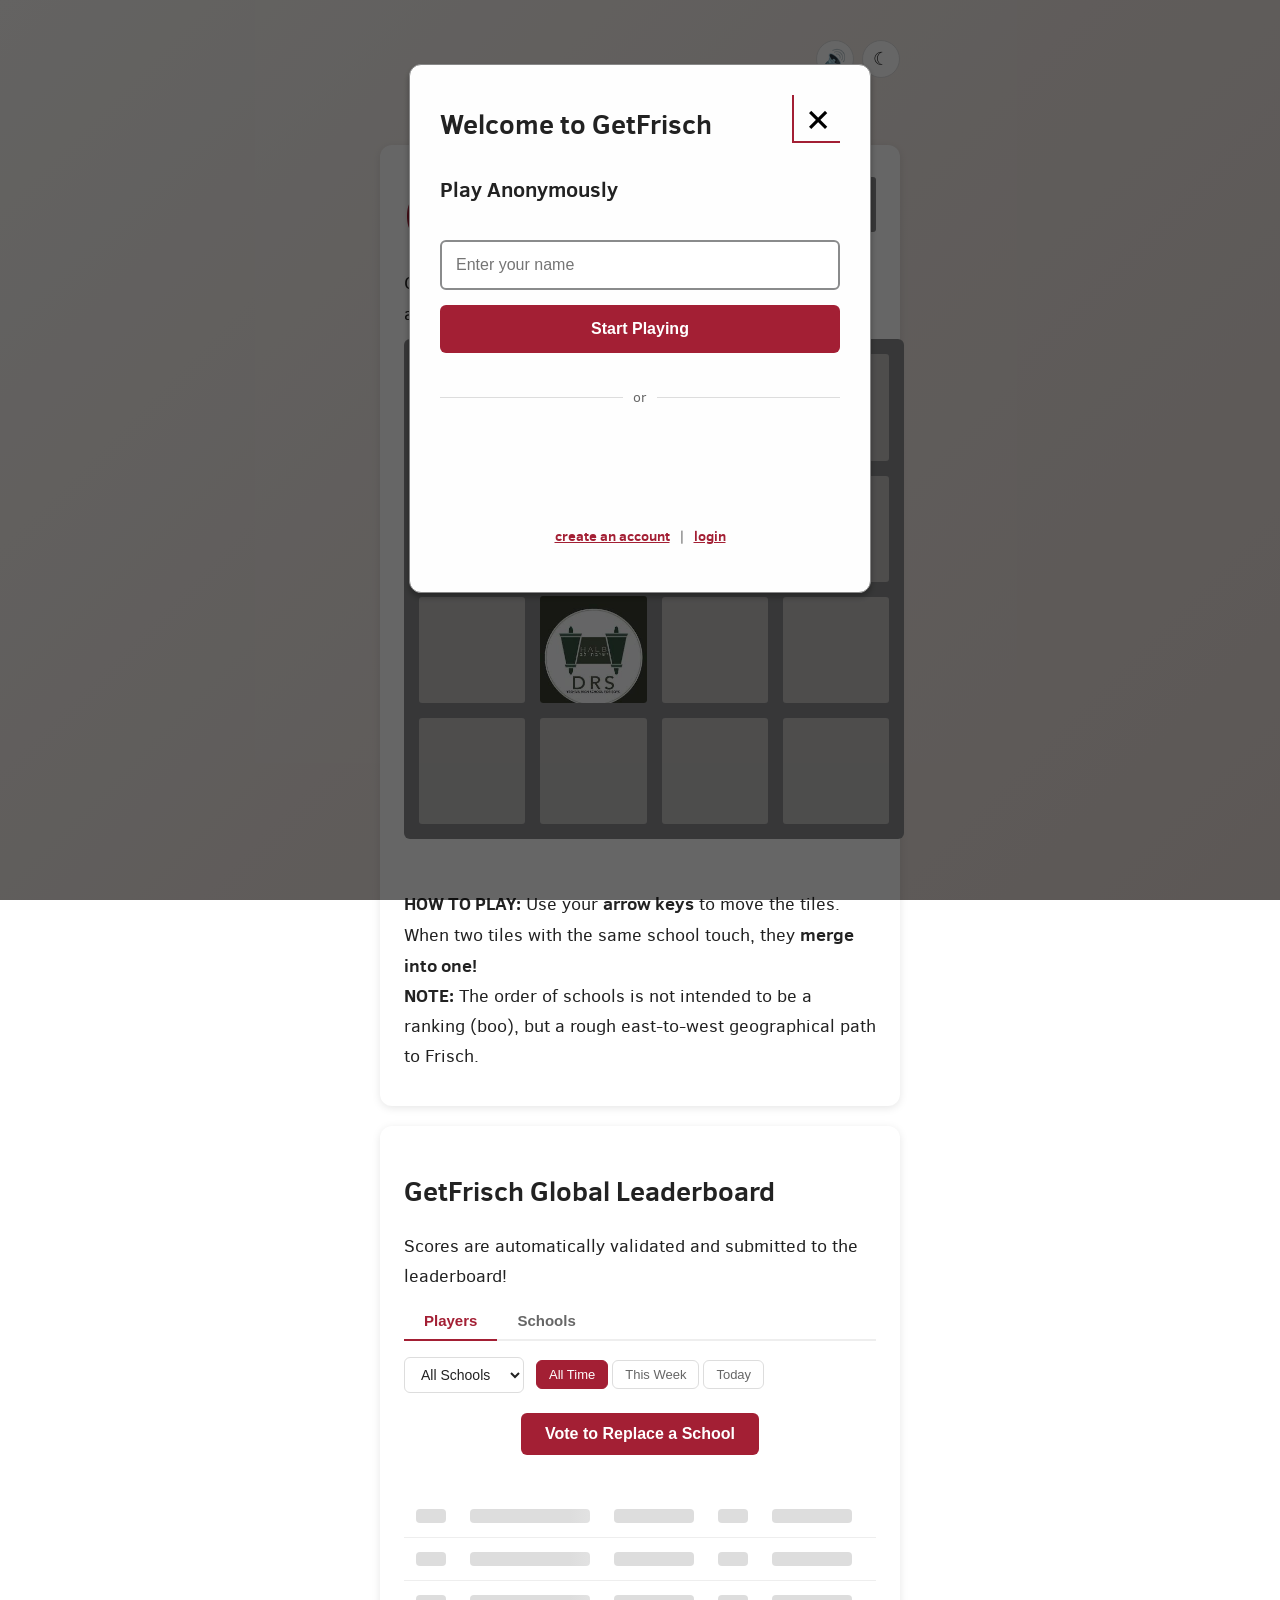
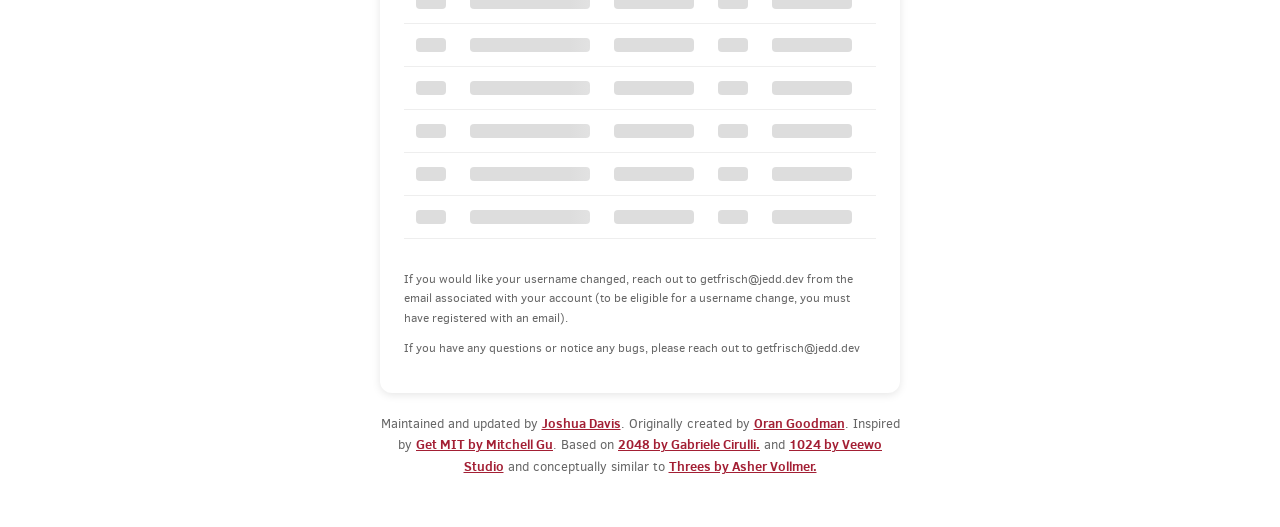
==== commit f7bb130b: "Add proper focus trapping for all modals - Create focus_trap.js: lightweight utility that traps Tab/" ====
--- a/client/index.html
+++ b/client/index.html
@@ -1337,8 +1337,9 @@
   <!-- Socket.io for real-time leaderboard -->
   <script src="https://cdn.socket.io/4.5.4/socket.io.min.js"></script>
 
-  <!-- Toast notifications, effects, share & audio -->
+  <!-- Toast notifications, focus trap, effects, share & audio -->
   <script src="js/toast.js"></script>
+  <script src="js/focus_trap.js"></script>
   <script src="js/confetti.js"></script>
   <script src="js/share.js"></script>
   <script src="js/audio.js"></script>
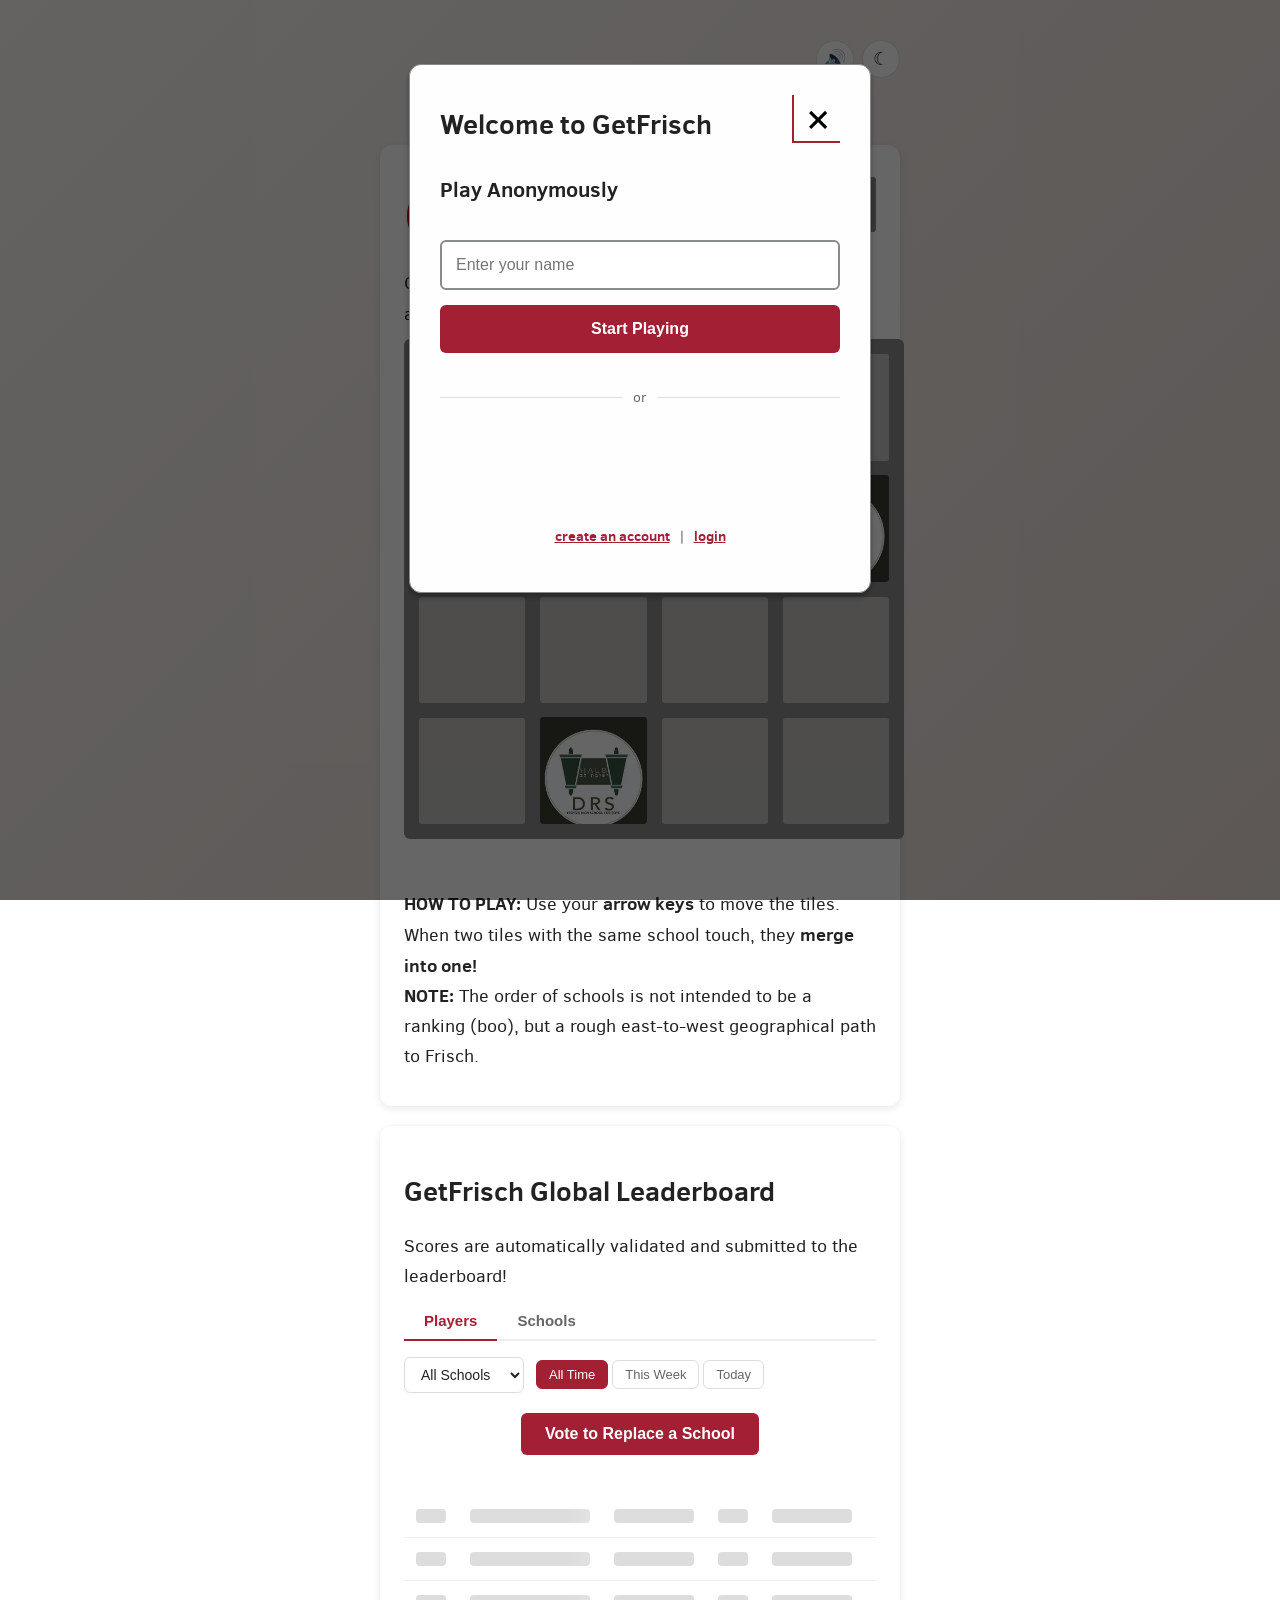
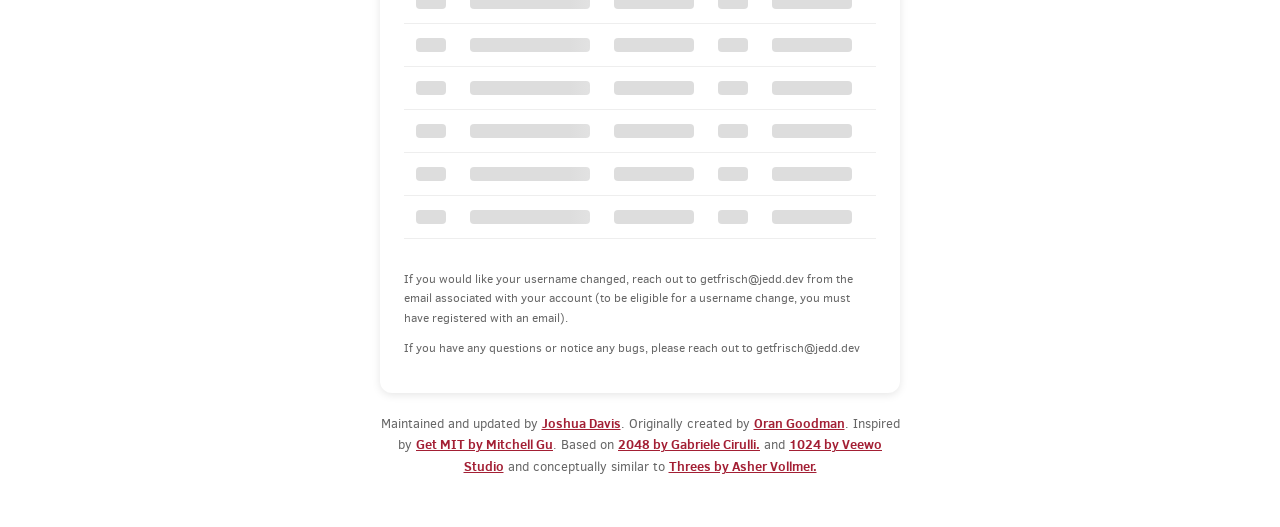
==== commit e272edd1: "Replace all inline onclick handlers with addEventListener - Create event_binder.js that binds all cl" ====
--- a/client/index.html
+++ b/client/index.html
@@ -1072,7 +1072,7 @@
   <div id="authModal" class="modal" role="dialog" aria-modal="true" aria-label="Authentication">
     <div class="modal-content">
       <div style="overflow: auto; margin-bottom: 10px;">
-        <span class="close" onclick="closeAuthModal()" role="button" aria-label="Close" tabindex="0">&times;</span>
+        <span class="close" role="button" aria-label="Close" tabindex="0">&times;</span>
         <h2 id="authTitle" style="margin: 0; padding-top: 10px;">Welcome to GetFrisch</h2>
       </div>
 
@@ -1081,7 +1081,7 @@
         <div id="anonymousForm" class="auth-form">
           <h3>Play Anonymously</h3>
           <input type="text" id="anonUsername" placeholder="Enter your name" required>
-          <button onclick="loginAnonymous()">Start Playing</button>
+          <button>Start Playing</button>
 
           <div class="auth-divider"><span>or</span></div>
 
@@ -1090,7 +1090,7 @@
           </div>
 
           <div class="auth-toggle">
-            <a onclick="showRegisterForm()">create an account</a> | <a onclick="showLoginForm()">login</a>
+            <a>create an account</a> | <a>login</a>
           </div>
         </div>
 
@@ -1099,7 +1099,7 @@
           <h3>Login</h3>
           <input type="text" id="loginUsername" placeholder="Username" required>
           <input type="password" id="loginPassword" placeholder="Password" required>
-          <button onclick="login()">Login</button>
+          <button>Login</button>
 
           <div class="auth-divider"><span>or</span></div>
 
@@ -1108,7 +1108,7 @@
           </div>
 
           <div class="auth-toggle">
-            <a onclick="showAnonymousForm()">Play anonymously</a> | <a onclick="showRegisterForm()">Create account</a>
+            <a>Play anonymously</a> | <a>Create account</a>
           </div>
         </div>
 
@@ -1118,7 +1118,7 @@
           <input type="text" id="regUsername" placeholder="Username" required>
           <input type="email" id="regEmail" placeholder="Email (optional)">
           <input type="password" id="regPassword" placeholder="Password (min 6 chars)" required>
-          <button onclick="register()">Create Account</button>
+          <button>Create Account</button>
 
           <div class="auth-divider"><span>or</span></div>
 
@@ -1127,7 +1127,7 @@
           </div>
 
           <div class="auth-toggle">
-            <a onclick="showAnonymousForm()">Play anonymously</a> | <a onclick="showLoginForm()">Login</a>
+            <a>Play anonymously</a> | <a>Login</a>
           </div>
         </div>
       </div>
@@ -1143,8 +1143,8 @@
       <p style="color: var(--color-text-muted); margin-bottom: 20px;">Welcome! Please choose a username for your account.</p>
 
       <div class="auth-form">
-        <input type="text" id="googleUsername" placeholder="Enter username" required maxlength="20" onkeypress="if(event.key==='Enter') completeGoogleSignup()">
-        <button onclick="completeGoogleSignup()">Continue</button>
+        <input type="text" id="googleUsername" placeholder="Enter username" required maxlength="20">
+        <button>Continue</button>
         <div id="usernameError" class="error-message"></div>
       </div>
     </div>
@@ -1154,15 +1154,15 @@
   <div id="schoolModal" class="modal" style="display: none;" role="dialog" aria-modal="true" aria-label="Set school">
     <div class="modal-content">
       <div style="overflow: auto; margin-bottom: 10px;">
-        <span class="close" onclick="closeSchoolModal()" role="button" aria-label="Close" tabindex="0">&times;</span>
+        <span class="close" role="button" aria-label="Close" tabindex="0">&times;</span>
         <h2 style="margin: 0; padding-top: 10px;">Set Your School</h2>
       </div>
       <p style="color: var(--color-text-muted); margin-bottom: 20px;">This will be displayed on the leaderboard next to your name.</p>
 
       <div class="auth-form">
-        <input type="text" id="schoolInput" placeholder="Enter your school name (max 15 chars)" maxlength="15" onkeypress="if(event.key==='Enter') saveSchool()">
-        <button onclick="saveSchool()">Save</button>
-        <button onclick="clearSchool()" style="background-color: var(--color-gray);">Clear School</button>
+        <input type="text" id="schoolInput" placeholder="Enter your school name (max 15 chars)" maxlength="15">
+        <button id="saveSchoolBtn">Save</button>
+        <button id="clearSchoolBtn" style="background-color: var(--color-gray);">Clear School</button>
         <div id="schoolError" class="error-message"></div>
       </div>
     </div>
@@ -1172,15 +1172,15 @@
   <div id="replayModal" class="modal" style="display: none;" role="dialog" aria-modal="true" aria-label="Game replay">
     <div class="modal-content" style="max-width: 360px;">
       <div style="overflow: auto; margin-bottom: 10px;">
-        <span class="close" onclick="closeReplay()" role="button" aria-label="Close" tabindex="0">&times;</span>
+        <span class="close" role="button" aria-label="Close" tabindex="0">&times;</span>
         <h2 style="margin: 0; padding-top: 10px;">Game Replay</h2>
       </div>
       <div id="replay-board" class="replay-board"></div>
       <div class="replay-controls">
-        <button id="replay-back" onclick="replayStepBack()" class="replay-ctrl-btn" aria-label="Step back">&#x25C0;</button>
-        <button id="replay-play" onclick="replayTogglePlay()" class="replay-ctrl-btn replay-play-btn">Play</button>
-        <button id="replay-fwd" onclick="replayStepFwd()" class="replay-ctrl-btn" aria-label="Step forward">&#x25B6;</button>
-        <select id="replay-speed" onchange="replaySetSpeed(this.value)" class="replay-speed-select">
+        <button id="replay-back" class="replay-ctrl-btn" aria-label="Step back">&#x25C0;</button>
+        <button id="replay-play" class="replay-ctrl-btn replay-play-btn">Play</button>
+        <button id="replay-fwd" class="replay-ctrl-btn" aria-label="Step forward">&#x25B6;</button>
+        <select id="replay-speed" class="replay-speed-select">
           <option value="500">0.5x</option>
           <option value="300" selected>1x</option>
           <option value="150">2x</option>
@@ -1194,10 +1194,10 @@
   <div class="container">
     <!-- Top Controls -->
     <div class="top-controls">
-      <button onclick="toggleGameMute()" class="icon-btn" aria-label="Toggle sound" title="Toggle sound">
+      <button id="muteToggleBtn" class="icon-btn" aria-label="Toggle sound" title="Toggle sound">
         <span id="muteIcon">&#x1F50A;</span>
       </button>
-      <button id="darkModeToggle" onclick="toggleDarkMode()" class="icon-btn" aria-label="Toggle dark mode" title="Toggle dark mode">
+      <button id="darkModeToggle" class="icon-btn" aria-label="Toggle dark mode" title="Toggle dark mode">
         <span id="darkModeIcon">&#x263E;</span>
       </button>
     </div>
@@ -1206,7 +1206,7 @@
     <div id="userInfo" class="user-info card"></div>
 
     <div id="authButtons" class="auth-buttons">
-      <button onclick="showAuthModal()">Login / Register</button>
+      <button>Login / Register</button>
     </div>
 
     <!-- Game Card -->
@@ -1226,7 +1226,7 @@
         <div class="lower">
 	        <a class="keep-playing-button">Keep going</a>
           <a class="retry-button">Try again</a>
-          <a class="share-button" onclick="shareGame()">Share</a>
+          <a class="share-button">Share</a>
         </div>
       </div>
 
@@ -1273,11 +1273,11 @@
       <h3 style="margin: 0 0 16px 0; color: var(--color-primary);">Your Stats</h3>
       <div id="profile-stats-grid" class="stats-grid"></div>
       <div style="text-align: center; margin-top: 16px;">
-        <button id="toggle-history-btn" onclick="toggleHistory()" style="background: none; border: 1px solid var(--color-gray); color: var(--color-text); padding: 8px 16px; border-radius: var(--radius-sm); cursor: pointer; font-size: 14px;">View Game History</button>
+        <button id="toggle-history-btn" style="background: none; border: 1px solid var(--color-gray); color: var(--color-text); padding: 8px 16px; border-radius: var(--radius-sm); cursor: pointer; font-size: 14px;">View Game History</button>
       </div>
       <div id="profile-history-section" style="display: none; margin-top: 16px;">
         <div id="profile-history-list"></div>
-        <button id="history-load-more" onclick="loadMoreHistory()" style="display:none; width:100%; padding:10px; margin-top:10px; background:var(--color-surface-alt); border:1px solid var(--color-border); border-radius:var(--radius-sm); cursor:pointer; font-size:14px; color:var(--color-text-muted);">Load More</button>
+        <button id="history-load-more" style="display:none; width:100%; padding:10px; margin-top:10px; background:var(--color-surface-alt); border:1px solid var(--color-border); border-radius:var(--radius-sm); cursor:pointer; font-size:14px; color:var(--color-text-muted);">Load More</button>
       </div>
     </div>
 
@@ -1288,23 +1288,23 @@
 
 	  <!-- Leaderboard Tabs -->
 	  <div class="lb-tabs">
-	    <button class="lb-tab lb-tab-active" data-tab="players" onclick="switchLeaderboardTab('players')">Players</button>
-	    <button class="lb-tab" data-tab="schools" onclick="switchLeaderboardTab('schools')">Schools</button>
+	    <button class="lb-tab lb-tab-active" data-tab="players">Players</button>
+	    <button class="lb-tab" data-tab="schools">Schools</button>
 	  </div>
 
 	  <!-- Leaderboard Filters -->
 	  <div id="leaderboard-filters" class="lb-filters">
-	    <select id="school-filter" onchange="setSchoolFilter(this.value)" class="lb-select">
+	    <select id="school-filter" class="lb-select">
 	      <option value="">All Schools</option>
 	    </select>
 	    <div class="lb-period-btns">
-	      <button class="period-btn period-active" data-period="all" onclick="setPeriodFilter(null)">All Time</button>
-	      <button class="period-btn" data-period="week" onclick="setPeriodFilter('week')">This Week</button>
-	      <button class="period-btn" data-period="today" onclick="setPeriodFilter('today')">Today</button>
+	      <button class="period-btn period-active" data-period="all">All Time</button>
+	      <button class="period-btn" data-period="week">This Week</button>
+	      <button class="period-btn" data-period="today">Today</button>
 	    </div>
 	  </div>
 	  <div style="text-align: center; margin: 20px 0;">
-	    <button class="vote-btn" onclick="window.open('https://docs.google.com/forms/d/e/1FAIpQLSeSS8AC_Z0FrtSu4qS28rapr0WfIA7chX62vTNu-aUeAw3KYw/viewform?usp=dialog', '_blank')">Vote to Replace a School</button>
+	    <button class="vote-btn">Vote to Replace a School</button>
 	  </div>
 	  <div id="leaderboard-container" aria-live="polite">
 	    <table class="skeleton-table"><tbody id="skeleton-rows"></tbody></table>
@@ -1370,6 +1370,9 @@
   <script src="js/profile_panel.js"></script>
   <script src="js/replay_viewer.js"></script>
 
+  <!-- Event binding (replaces inline onclick handlers) -->
+  <script src="js/event_binder.js"></script>
+
   <!-- Debug utilities (for testing) - DISABLED IN PRODUCTION -->
   <!-- <script src="js/debug_utils.js"></script> -->
 </body>
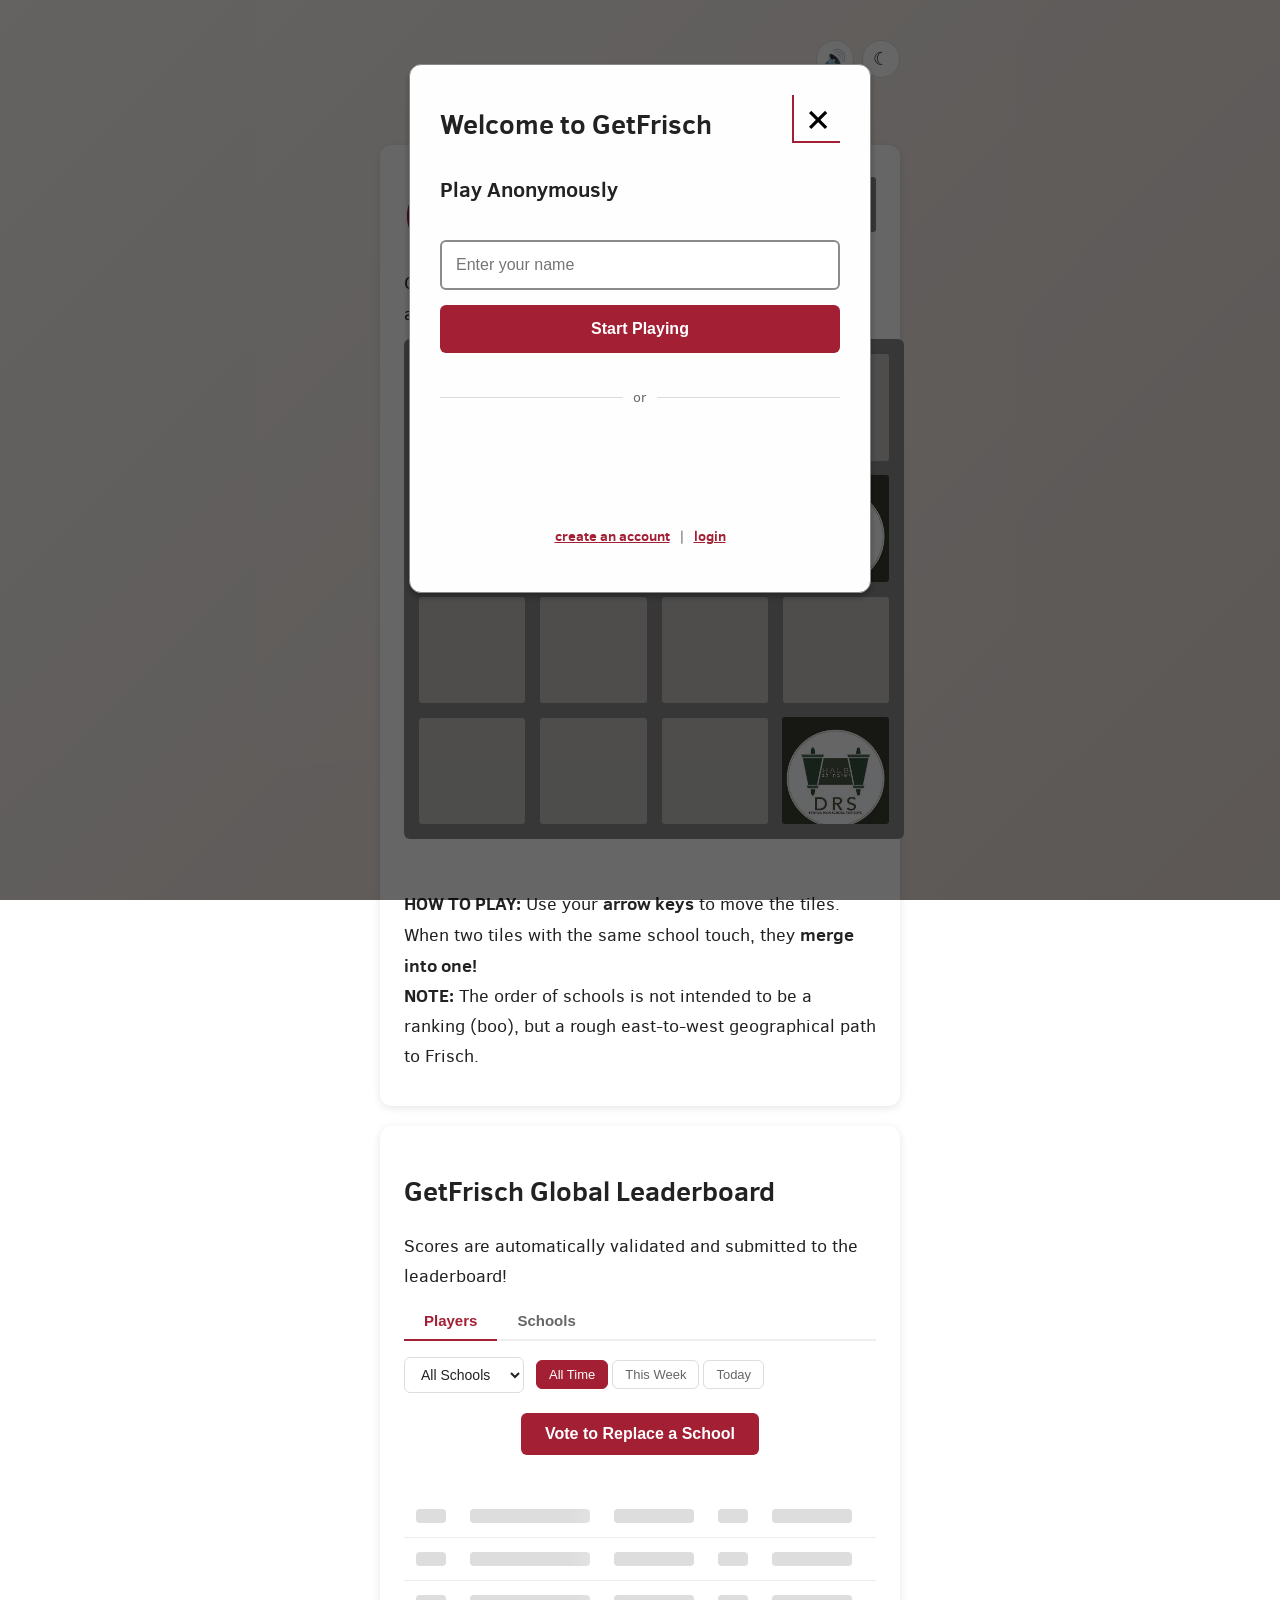
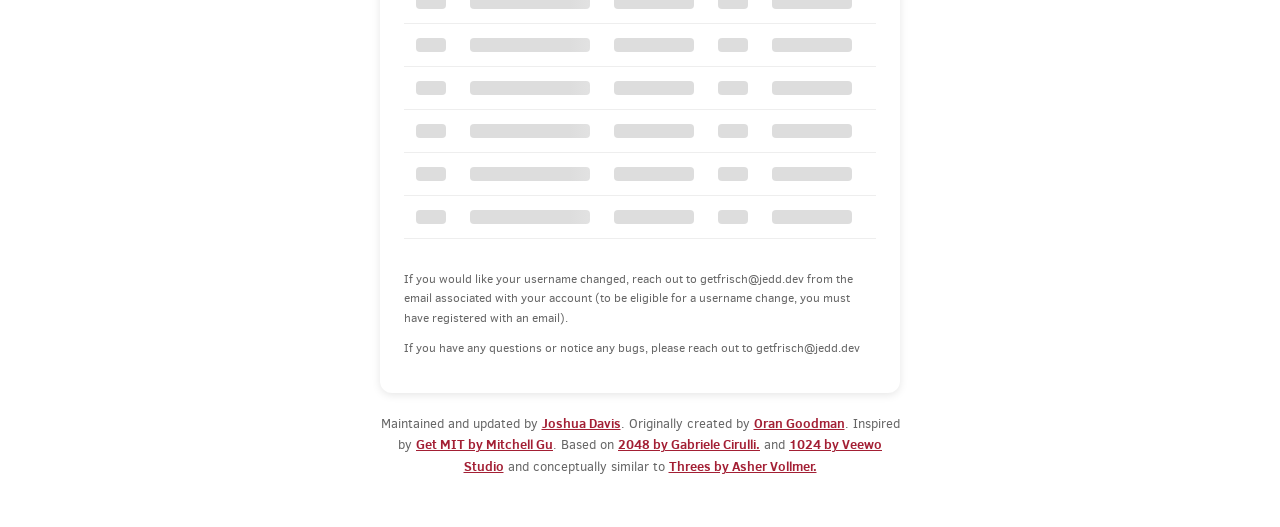
==== commit 3e4fa4f6: "Add user rank and percentile display on leaderboard - Backend: add total_players and percentile to /" ====
--- a/client/index.html
+++ b/client/index.html
@@ -820,6 +820,45 @@
       color: var(--color-primary);
       border-bottom-color: var(--color-primary);
     }
+    /* User Rank Banner */
+    .rank-banner {
+      display: flex;
+      align-items: center;
+      gap: 12px;
+      padding: 12px 16px;
+      background: var(--color-surface-alt);
+      border-radius: var(--radius-sm);
+      margin-bottom: 14px;
+      border-left: 4px solid var(--color-primary);
+    }
+    .rank-badge {
+      font-size: 22px;
+      font-weight: bold;
+      color: var(--color-primary);
+      white-space: nowrap;
+    }
+    .rank-detail {
+      font-size: 14px;
+      color: var(--color-text-muted);
+    }
+    .rank-detail strong {
+      color: var(--color-primary);
+    }
+    .rank-sep {
+      margin: 0 6px;
+      opacity: 0.4;
+    }
+
+    @media screen and (max-width: 520px) {
+      .rank-banner {
+        flex-direction: column;
+        align-items: flex-start;
+        gap: 4px;
+      }
+      .rank-badge { font-size: 18px; }
+      .rank-detail { font-size: 13px; }
+    }
+
     /* Leaderboard Filters */
     .lb-filters {
       display: flex;
@@ -1291,6 +1330,9 @@
 	    <button class="lb-tab lb-tab-active" data-tab="players">Players</button>
 	    <button class="lb-tab" data-tab="schools">Schools</button>
 	  </div>
+
+	  <!-- User Rank Banner -->
+	  <div id="user-rank-banner" class="rank-banner" style="display: none;"></div>
 
 	  <!-- Leaderboard Filters -->
 	  <div id="leaderboard-filters" class="lb-filters">
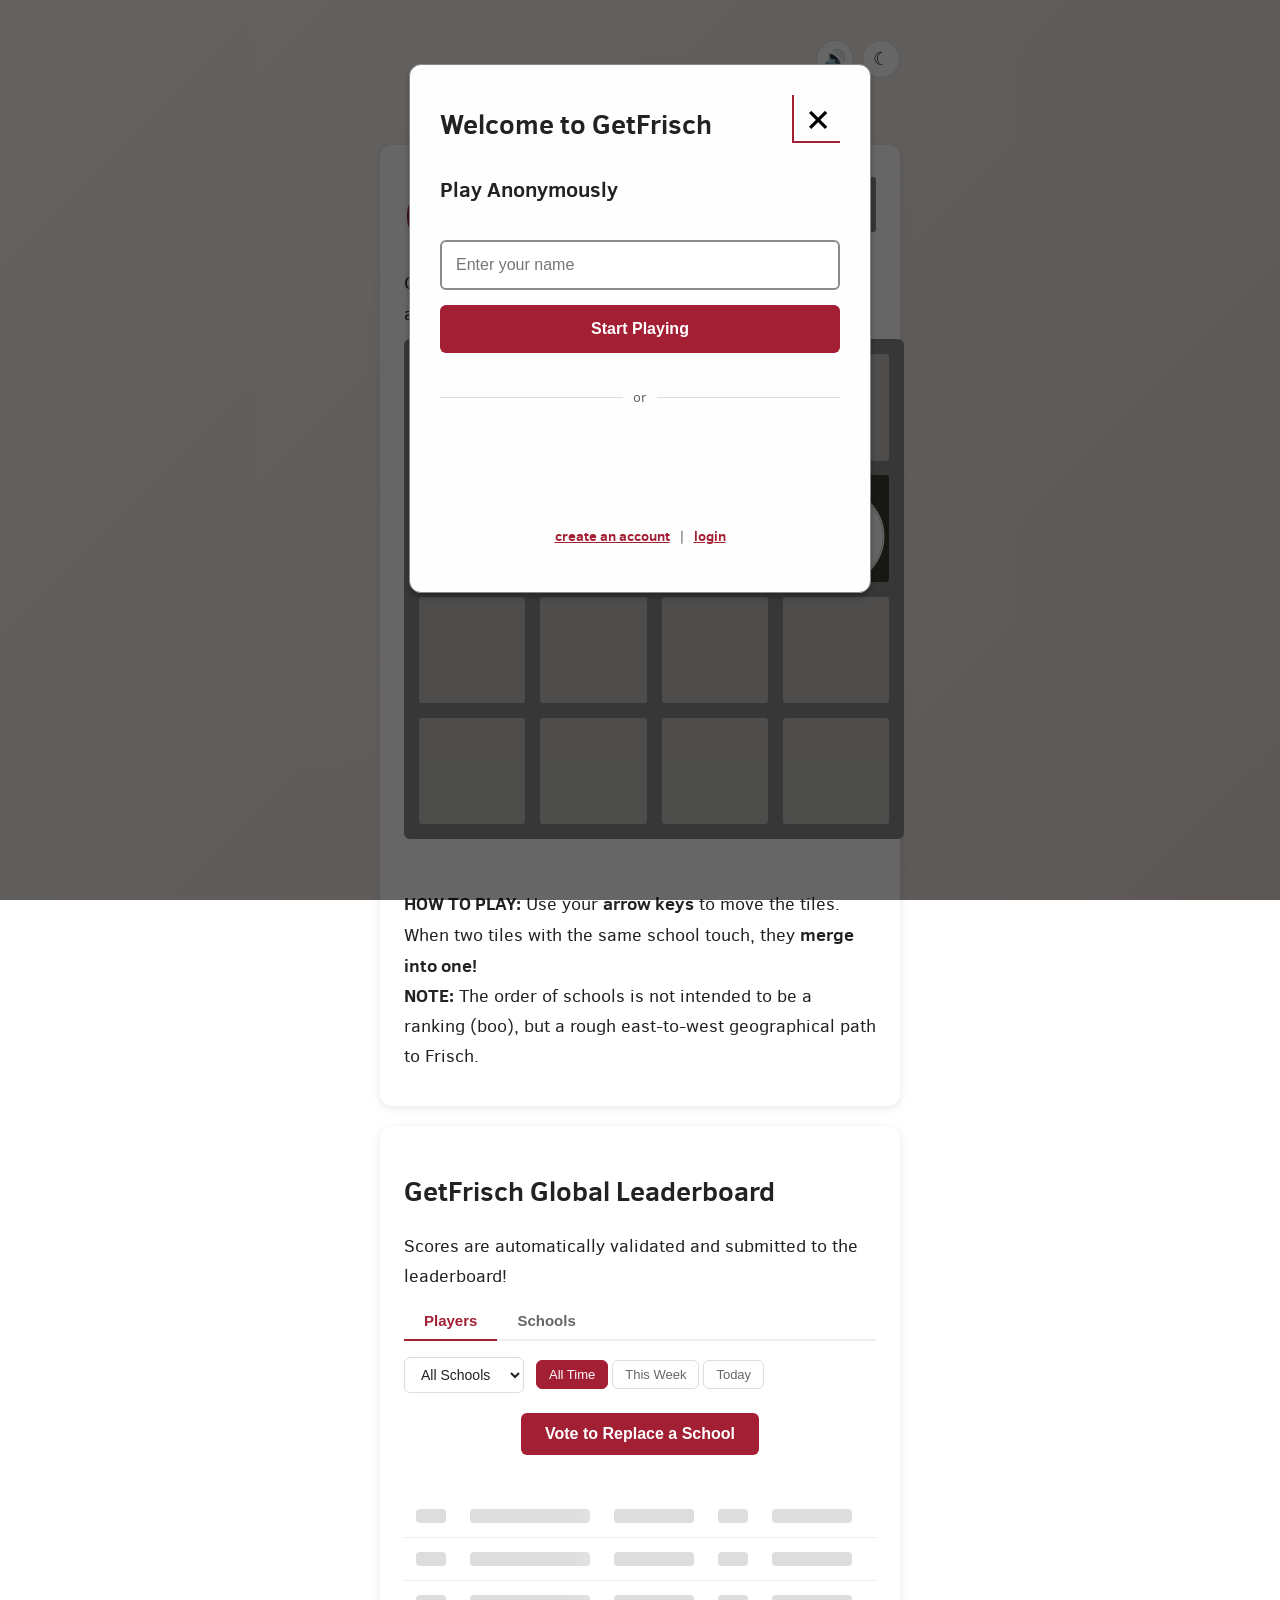
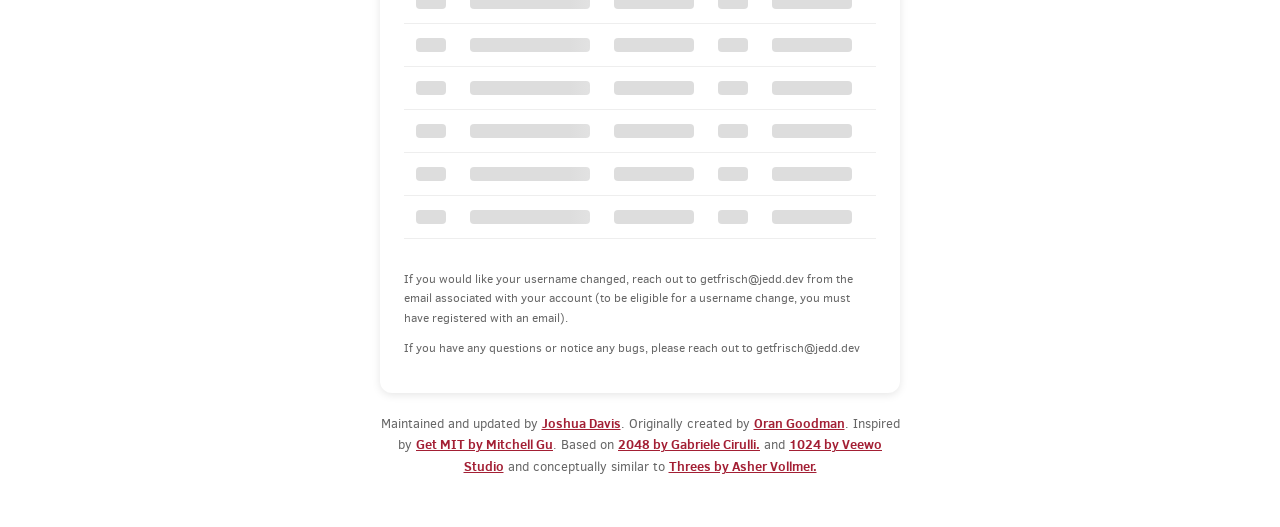
==== commit 93289f1d: "Show rank banner only on Players tab, add school banner on Schools tab - Hide user rank banner when " ====
--- a/client/index.html
+++ b/client/index.html
@@ -1331,8 +1331,9 @@
 	    <button class="lb-tab" data-tab="schools">Schools</button>
 	  </div>
 
-	  <!-- User Rank Banner -->
+	  <!-- User Rank / School Rank Banner -->
 	  <div id="user-rank-banner" class="rank-banner" style="display: none;"></div>
+	  <div id="school-rank-banner" class="rank-banner" style="display: none;"></div>
 
 	  <!-- Leaderboard Filters -->
 	  <div id="leaderboard-filters" class="lb-filters">
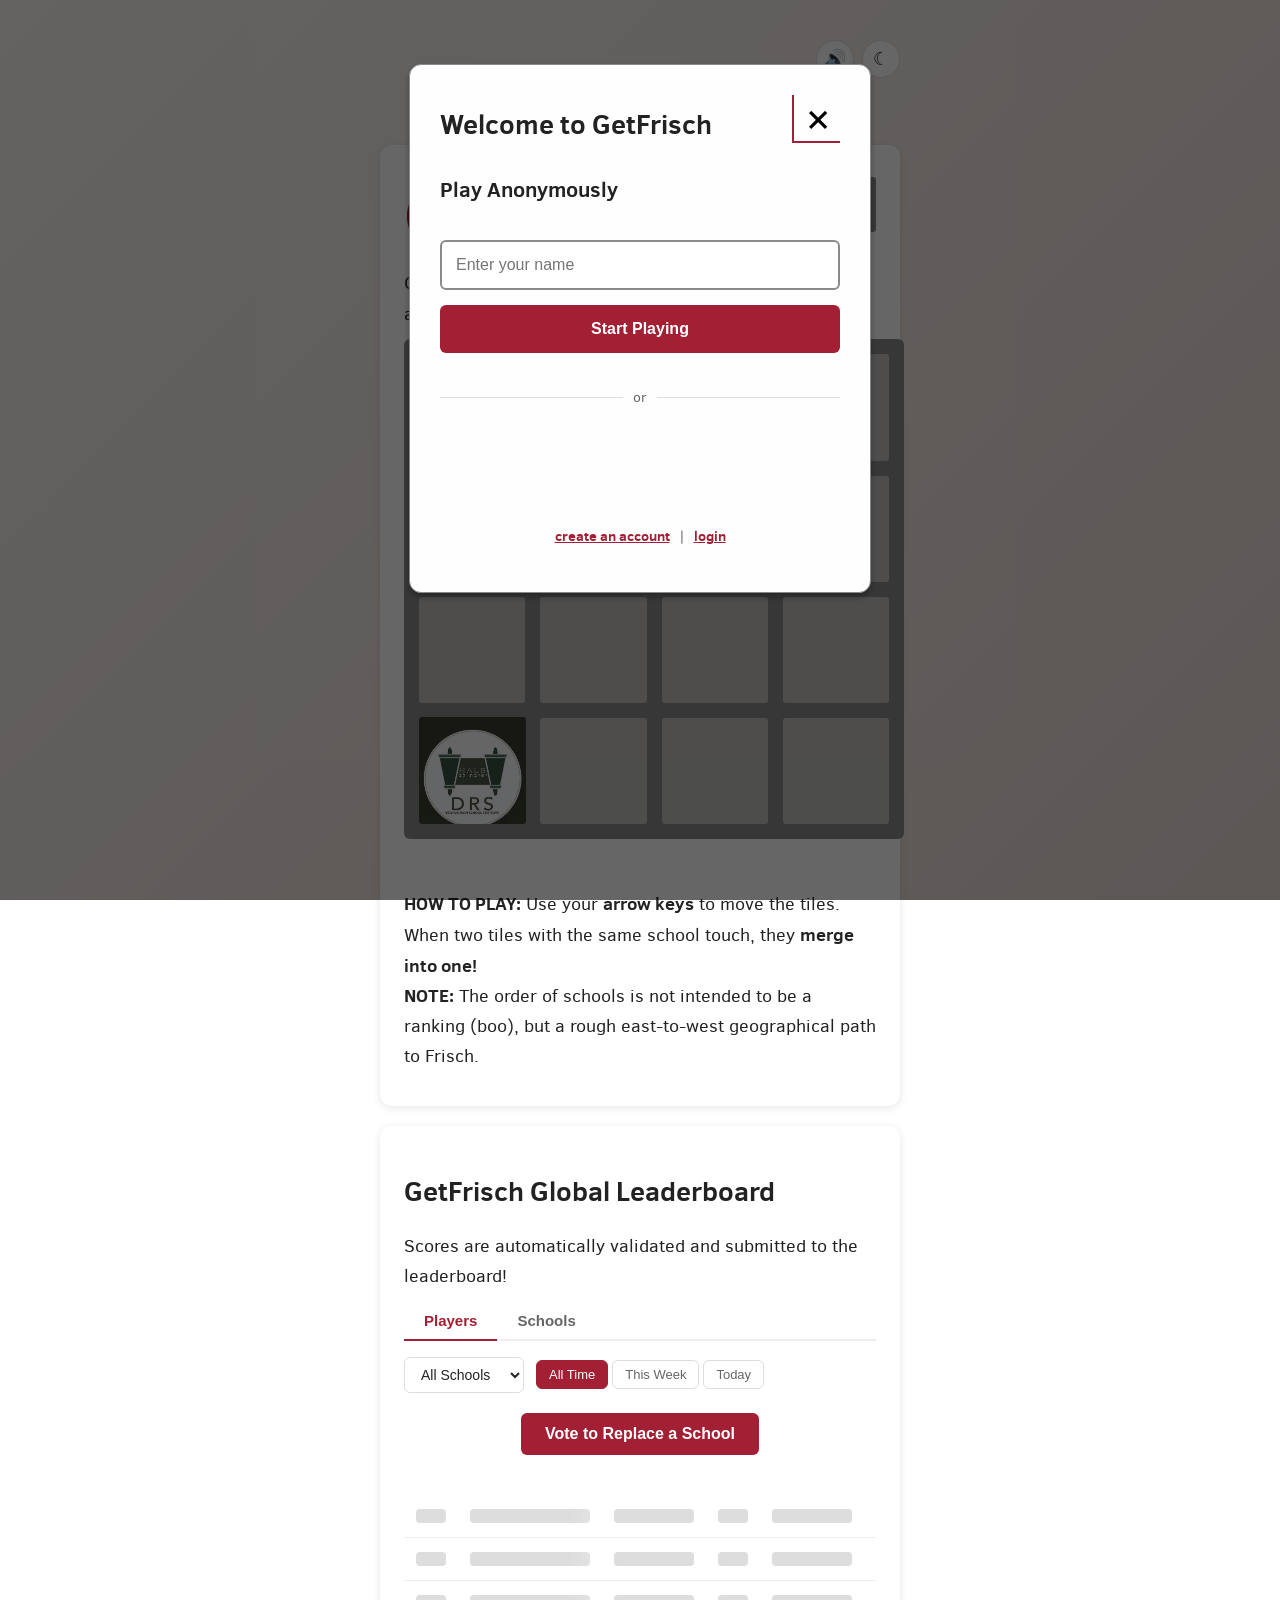
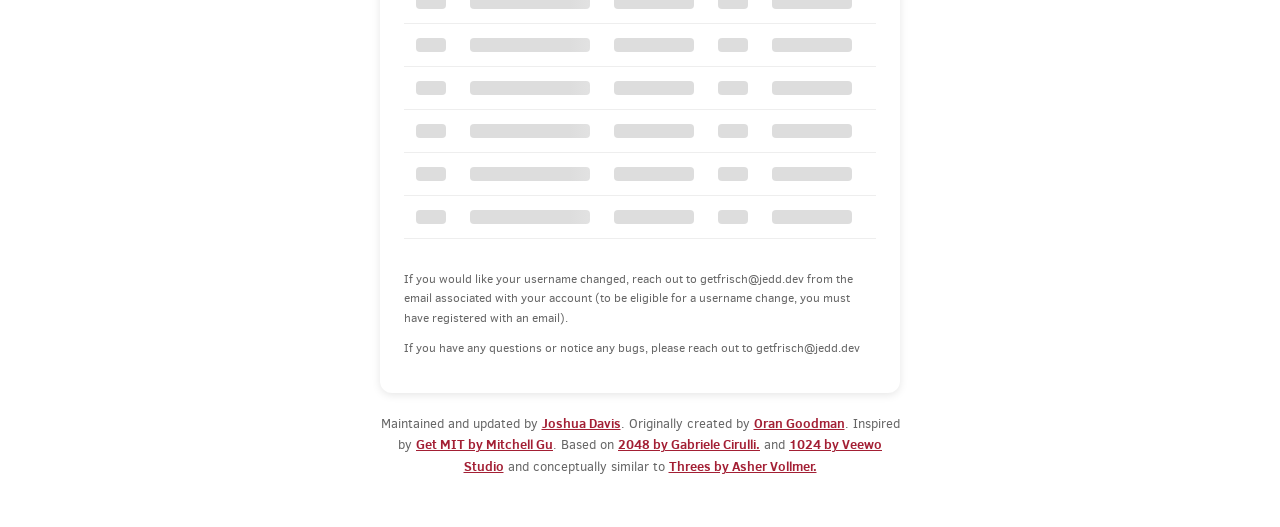
==== commit f739f709: "Add developer flair badge for user ID 1 on leaderboard Shows a </> badge in monospace next to the us" ====
--- a/client/index.html
+++ b/client/index.html
@@ -385,6 +385,20 @@
       align-items: center;
       gap: 4px;
       flex-wrap: nowrap;
+    }
+
+    .leaderboard-table .dev-badge {
+      display: inline-block;
+      margin-left: 4px;
+      padding: 1px 5px;
+      font-size: 10px;
+      font-weight: bold;
+      font-family: monospace;
+      background: var(--color-primary);
+      color: white;
+      border-radius: 3px;
+      vertical-align: middle;
+      line-height: 1.4;
     }
 
     .leaderboard-table .best-tile {
